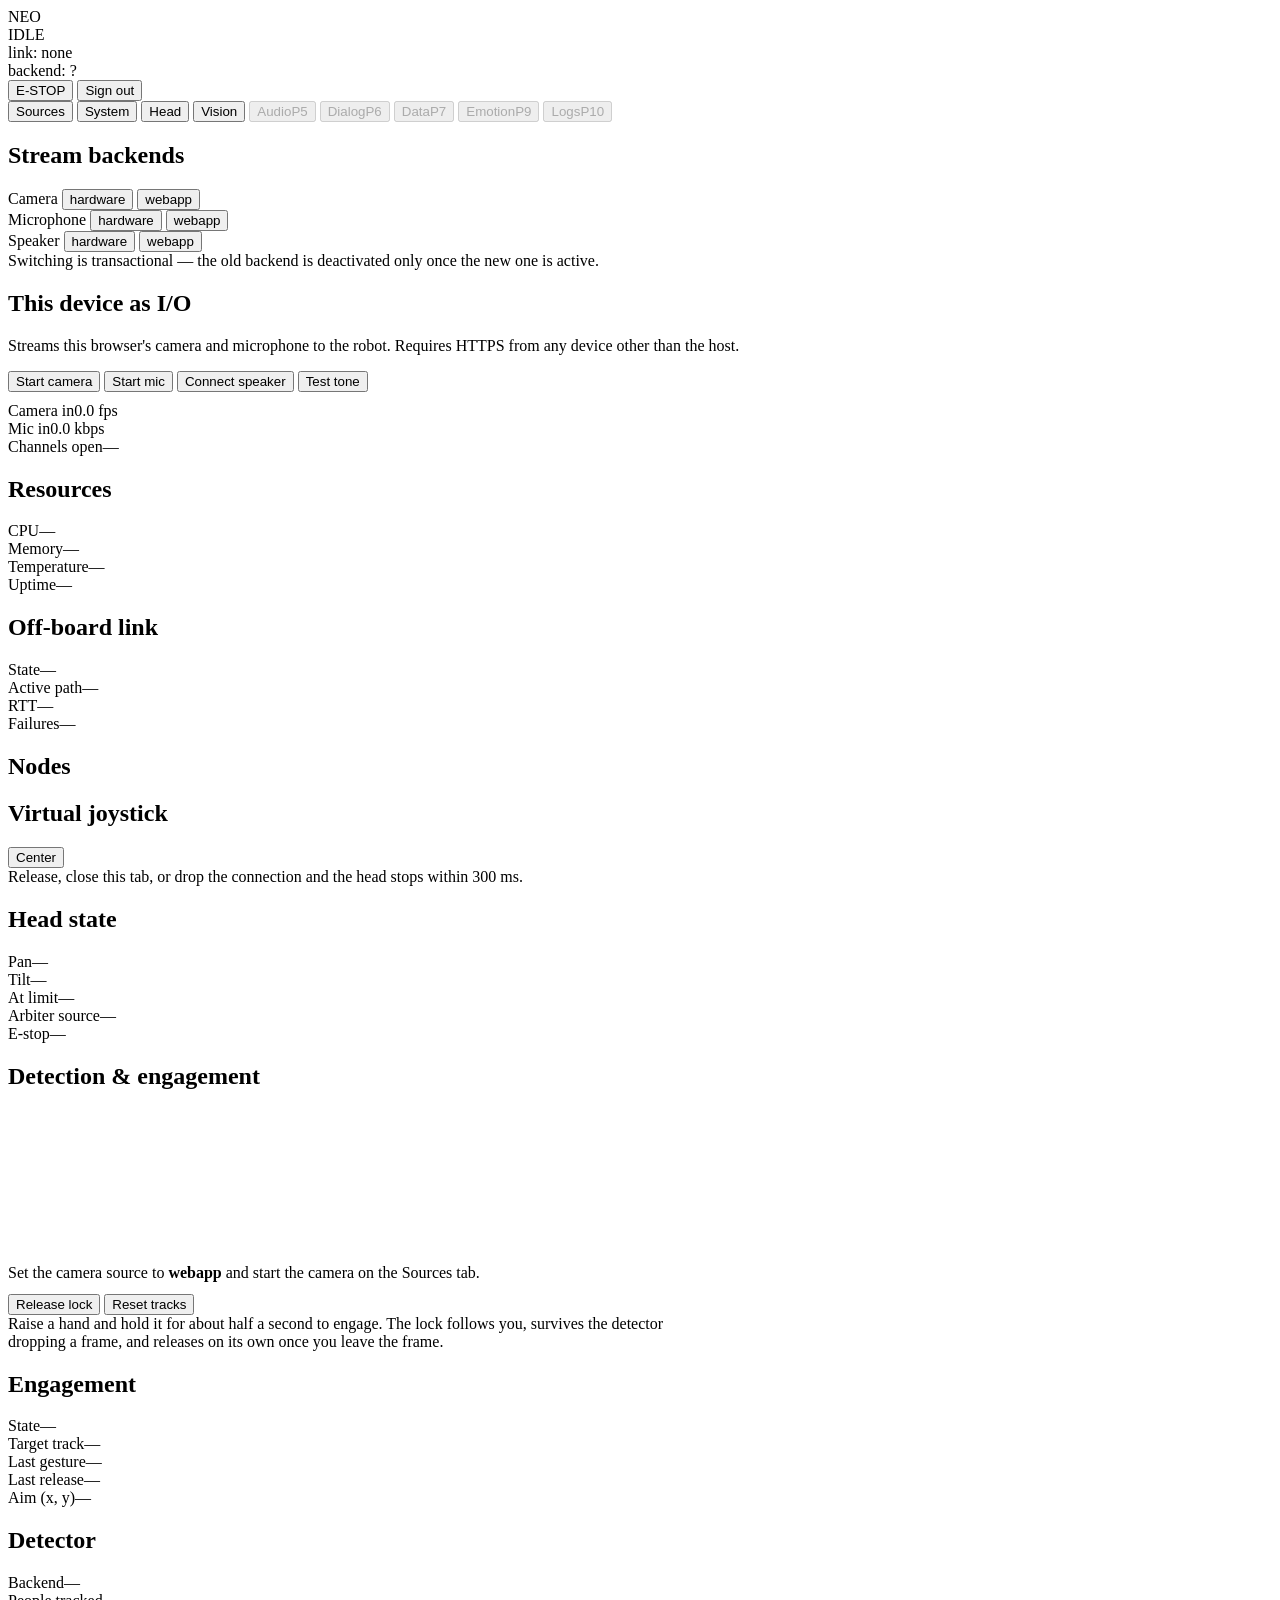
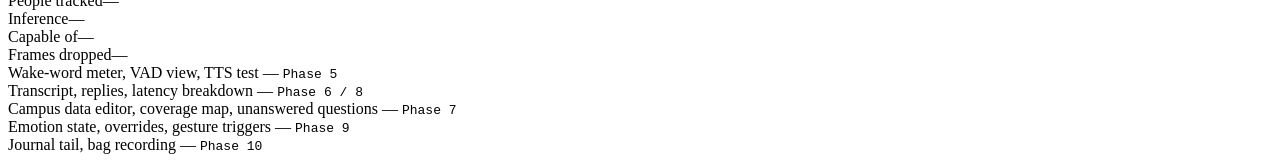
==== src/neo_webapp/neo_webapp/ui/index.html @ d0a78216 "Web app" ====
<!doctype html>
<html lang="en">
<head>
  <meta charset="utf-8">
  <meta name="viewport" content="width=device-width, initial-scale=1">
  <title>Neo — admin panel</title>
  <link rel="stylesheet" href="/static/style.css">
</head>
<body>
  <header>
    <div class="brand">N<span>E</span>O</div>
    <div class="badge" id="badge-dialog">IDLE</div>
    <div class="badge" id="badge-link">link: none</div>
    <div class="badge" id="badge-backend">backend: ?</div>
    <div class="spacer"></div>
    <button class="danger" id="btn-estop">E-STOP</button>
    <button id="btn-logout">Sign out</button>
  </header>

  <nav id="tabs">
    <button data-tab="sources" class="active">Sources</button>
    <button data-tab="system">System</button>
    <button data-tab="head">Head</button>
    <button data-tab="vision">Vision</button>
    <button data-tab="audio" disabled>Audio<span class="phase">P5</span></button>
    <button data-tab="dialog" disabled>Dialog<span class="phase">P6</span></button>
    <button data-tab="data" disabled>Data<span class="phase">P7</span></button>
    <button data-tab="emotion" disabled>Emotion<span class="phase">P9</span></button>
    <button data-tab="logs" disabled>Logs<span class="phase">P10</span></button>
  </nav>

  <main>
    <!-- Sources -->
    <section class="tab active" id="tab-sources">
      <div class="grid">
        <div class="card">
          <h2>Stream backends</h2>
          <div class="row">
            <span class="k">Camera</span>
            <span class="seg" data-stream="camera">
              <button data-backend="hardware">hardware</button>
              <button data-backend="webapp">webapp</button>
            </span>
          </div>
          <div class="row">
            <span class="k">Microphone</span>
            <span class="seg" data-stream="mic">
              <button data-backend="hardware">hardware</button>
              <button data-backend="webapp">webapp</button>
            </span>
          </div>
          <div class="row">
            <span class="k">Speaker</span>
            <span class="seg" data-stream="speaker">
              <button data-backend="hardware">hardware</button>
              <button data-backend="webapp">webapp</button>
            </span>
          </div>
          <div class="hint" id="sources-hint">Switching is transactional — the old backend is deactivated only once the new one is active.</div>
        </div>

        <div class="card">
          <h2>This device as I/O</h2>
          <p class="hint" style="text-align:left;margin-top:0">
            Streams this browser's camera and microphone to the robot. Requires HTTPS
            from any device other than the host.
          </p>
          <div class="toggles">
            <button id="btn-cam">Start camera</button>
            <button id="btn-mic">Start mic</button>
            <button id="btn-spk">Connect speaker</button>
            <button id="btn-tone">Test tone</button>
          </div>
          <video id="preview" autoplay muted playsinline style="margin-top:12px;display:none"></video>
          <div class="row" style="margin-top:10px"><span class="k">Camera in</span><span class="v" id="v-camfps">0.0 fps</span></div>
          <div class="row"><span class="k">Mic in</span><span class="v" id="v-mickbps">0.0 kbps</span></div>
          <div class="row"><span class="k">Channels open</span><span class="v" id="v-channels">—</span></div>
        </div>
      </div>
    </section>

    <!-- System -->
    <section class="tab" id="tab-system">
      <div class="grid">
        <div class="card">
          <h2>Resources</h2>
          <div class="row"><span class="k">CPU</span><span class="v" id="v-cpu">—</span></div>
          <div class="row"><span class="k">Memory</span><span class="v" id="v-mem">—</span></div>
          <div class="row"><span class="k">Temperature</span><span class="v" id="v-temp">—</span></div>
          <div class="row"><span class="k">Uptime</span><span class="v" id="v-uptime">—</span></div>
        </div>
        <div class="card">
          <h2>Off-board link</h2>
          <div class="row"><span class="k">State</span><span class="v" id="v-linkup">—</span></div>
          <div class="row"><span class="k">Active path</span><span class="v" id="v-linkpath">—</span></div>
          <div class="row"><span class="k">RTT</span><span class="v" id="v-rtt">—</span></div>
          <div class="row"><span class="k">Failures</span><span class="v" id="v-fails">—</span></div>
        </div>
        <div class="card">
          <h2>Nodes</h2>
          <div id="nodes"></div>
        </div>
      </div>
    </section>

    <!-- Head -->
    <section class="tab" id="tab-head">
      <div class="grid">
        <div class="card">
          <h2>Virtual joystick</h2>
          <div class="pad" id="pad"><div class="knob" id="knob"></div></div>
          <div class="controls">
            <button id="btn-center">Center</button>
          </div>
          <div class="hint">
            Release, close this tab, or drop the connection and the head stops within
            <span id="deadman-ms">300</span> ms.
          </div>
        </div>
        <div class="card">
          <h2>Head state</h2>
          <div class="row"><span class="k">Pan</span><span class="v" id="v-pan">—</span></div>
          <div class="row"><span class="k">Tilt</span><span class="v" id="v-tilt">—</span></div>
          <div class="row"><span class="k">At limit</span><span class="v" id="v-limit">—</span></div>
          <div class="row"><span class="k">Arbiter source</span><span class="v" id="v-src">—</span></div>
          <div class="row"><span class="k">E-stop</span><span class="v" id="v-estop">—</span></div>
        </div>
      </div>
    </section>

    <section class="tab" id="tab-vision">
      <div class="grid">
        <div class="card" style="grid-column: 1 / -1; max-width: 680px">
          <h2>Detection &amp; engagement</h2>
          <div class="stage">
            <video id="vision-video" autoplay muted playsinline></video>
            <canvas id="vision-overlay"></canvas>
            <div class="stage-empty" id="vision-empty">
              Set the camera source to <b>webapp</b> and start the camera on the
              Sources tab.
            </div>
          </div>
          <div class="controls" style="margin-top:12px">
            <button id="btn-release">Release lock</button>
            <button id="btn-reset-tracks">Reset tracks</button>
          </div>
          <div class="hint">
            Raise a hand and hold it for about half a second to engage. The lock
            follows you, survives the detector dropping a frame, and releases on
            its own once you leave the frame.
          </div>
        </div>

        <div class="card">
          <h2>Engagement</h2>
          <div class="row"><span class="k">State</span><span class="v" id="v-eng-state">—</span></div>
          <div class="row"><span class="k">Target track</span><span class="v" id="v-eng-target">—</span></div>
          <div class="row"><span class="k">Last gesture</span><span class="v" id="v-eng-gesture">—</span></div>
          <div class="row"><span class="k">Last release</span><span class="v" id="v-eng-release">—</span></div>
          <div class="row"><span class="k">Aim (x, y)</span><span class="v" id="v-eng-aim">—</span></div>
        </div>

        <div class="card">
          <h2>Detector</h2>
          <div class="row"><span class="k">Backend</span><span class="v" id="v-det-backend">—</span></div>
          <div class="row"><span class="k">People tracked</span><span class="v" id="v-det-people">—</span></div>
          <div class="row"><span class="k">Inference</span><span class="v" id="v-det-ms">—</span></div>
          <div class="row"><span class="k">Capable of</span><span class="v" id="v-det-fps">—</span></div>
          <div class="row"><span class="k">Frames dropped</span><span class="v" id="v-det-dropped">—</span></div>
        </div>
      </div>
    </section>
    <section class="tab" id="tab-audio"><div class="stub">Wake-word meter, VAD view, TTS test — <code>Phase 5</code></div></section>
    <section class="tab" id="tab-dialog"><div class="stub">Transcript, replies, latency breakdown — <code>Phase 6 / 8</code></div></section>
    <section class="tab" id="tab-data"><div class="stub">Campus data editor, coverage map, unanswered questions — <code>Phase 7</code></div></section>
    <section class="tab" id="tab-emotion"><div class="stub">Emotion state, overrides, gesture triggers — <code>Phase 9</code></div></section>
    <section class="tab" id="tab-logs"><div class="stub">Journal tail, bag recording — <code>Phase 10</code></div></section>
  </main>

  <script src="/static/app.js"></script>
</body>
</html>
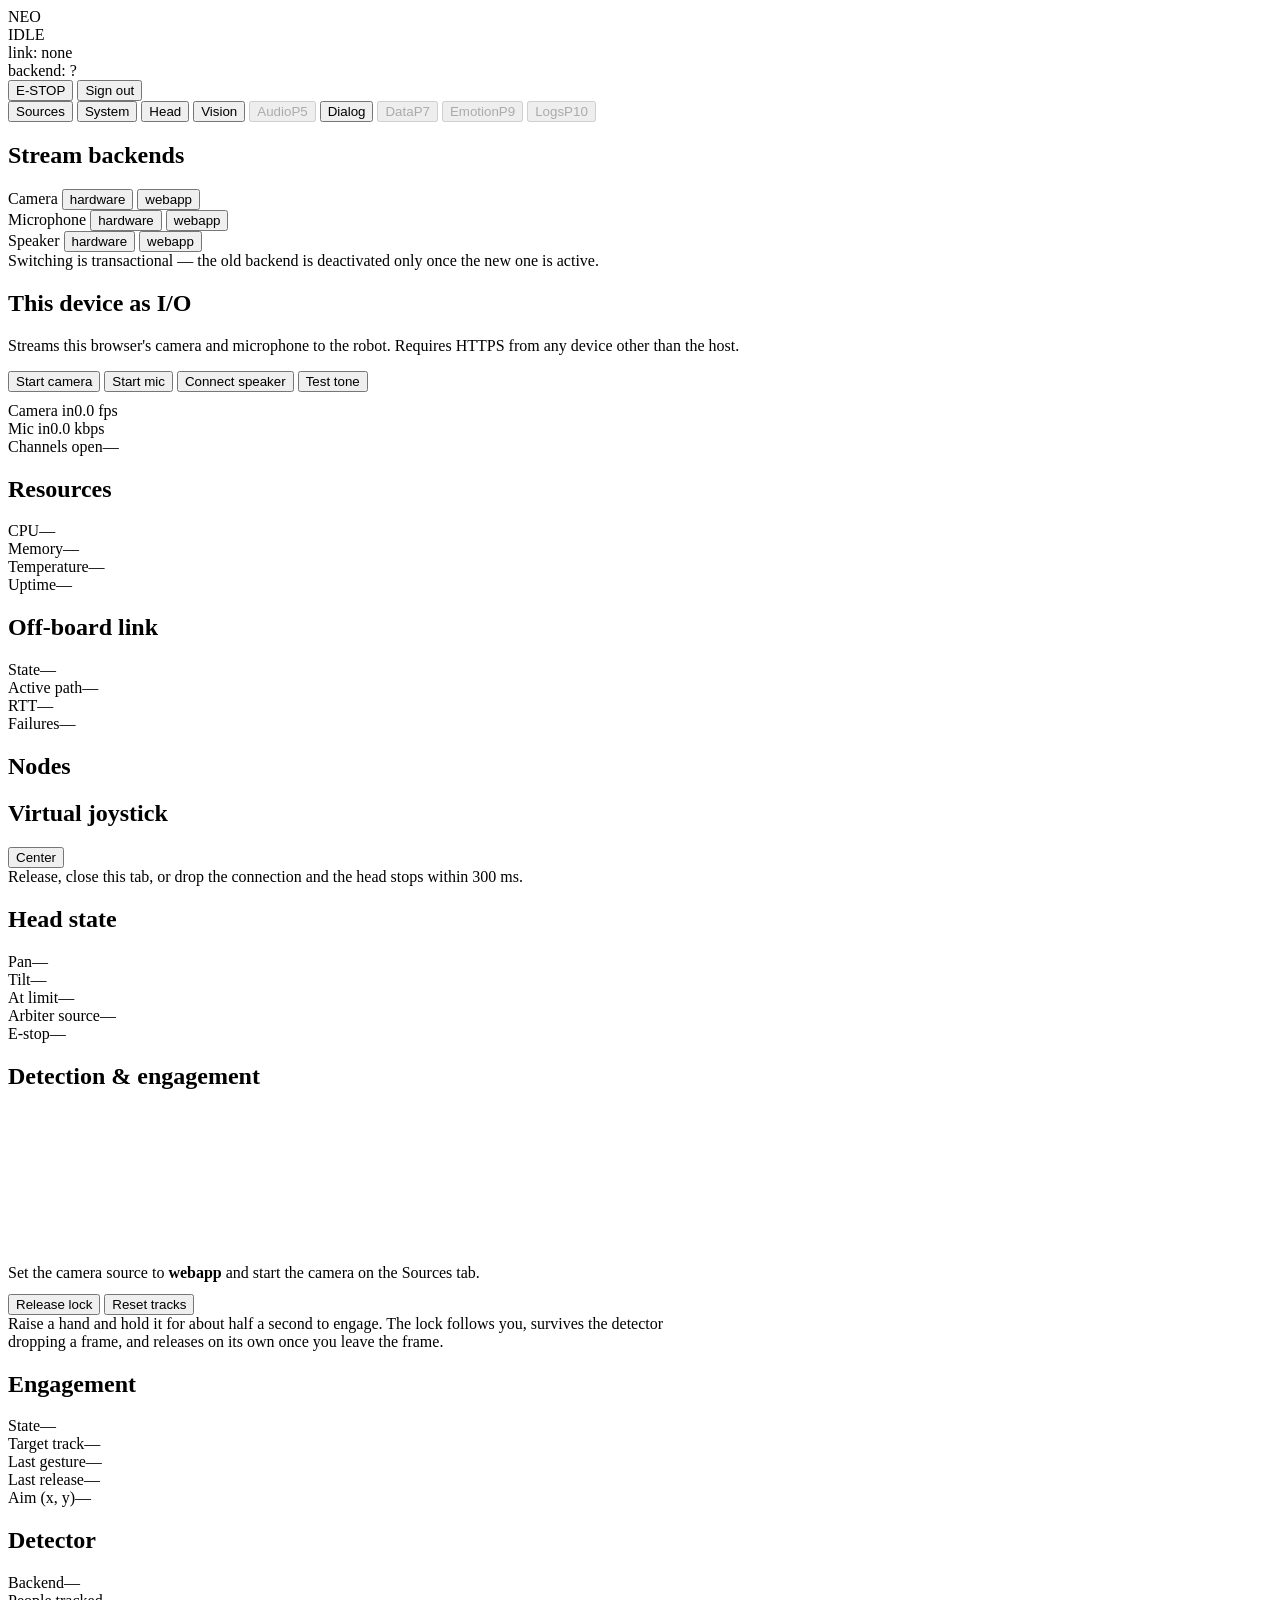
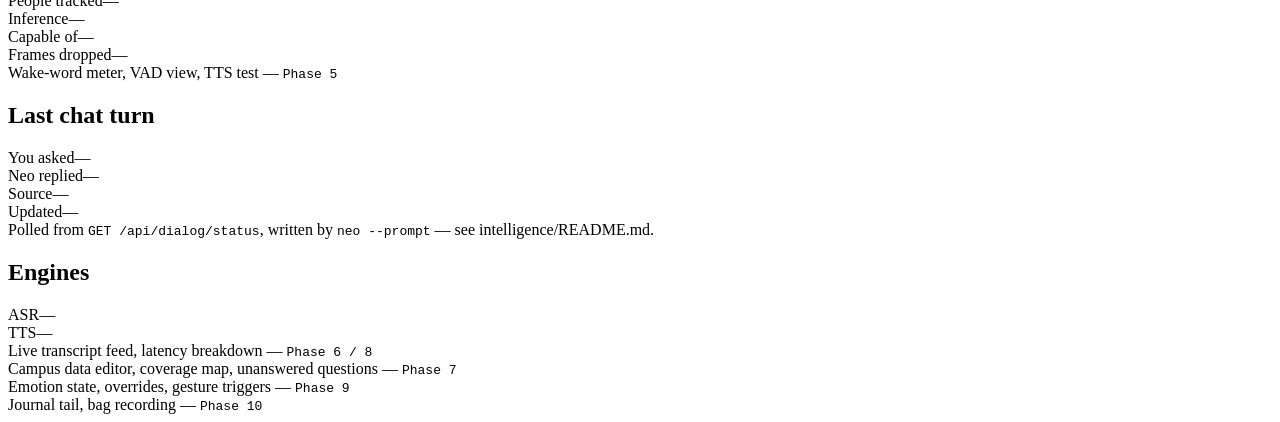
==== commit ed745a98: "Intelligence folder" ====
--- a/src/neo_webapp/neo_webapp/ui/index.html
+++ b/src/neo_webapp/neo_webapp/ui/index.html
@@ -23,7 +23,7 @@
     <button data-tab="head">Head</button>
     <button data-tab="vision">Vision</button>
     <button data-tab="audio" disabled>Audio<span class="phase">P5</span></button>
-    <button data-tab="dialog" disabled>Dialog<span class="phase">P6</span></button>
+    <button data-tab="dialog">Dialog</button>
     <button data-tab="data" disabled>Data<span class="phase">P7</span></button>
     <button data-tab="emotion" disabled>Emotion<span class="phase">P9</span></button>
     <button data-tab="logs" disabled>Logs<span class="phase">P10</span></button>
@@ -171,7 +171,32 @@
       </div>
     </section>
     <section class="tab" id="tab-audio"><div class="stub">Wake-word meter, VAD view, TTS test — <code>Phase 5</code></div></section>
-    <section class="tab" id="tab-dialog"><div class="stub">Transcript, replies, latency breakdown — <code>Phase 6 / 8</code></div></section>
+
+    <!-- Dialog -->
+    <section class="tab" id="tab-dialog">
+      <div class="grid">
+        <div class="card">
+          <h2>Last chat turn</h2>
+          <div class="row"><span class="k">You asked</span><span class="v" id="v-dlg-prompt">—</span></div>
+          <div class="row"><span class="k">Neo replied</span><span class="v" id="v-dlg-reply">—</span></div>
+          <div class="row"><span class="k">Source</span><span class="v" id="v-dlg-source">—</span></div>
+          <div class="row"><span class="k">Updated</span><span class="v" id="v-dlg-updated">—</span></div>
+          <div class="hint">
+            Polled from <code>GET /api/dialog/status</code>, written by
+            <code>neo --prompt</code> — see intelligence/README.md.
+          </div>
+        </div>
+        <div class="card">
+          <h2>Engines</h2>
+          <div class="row"><span class="k">ASR</span><span class="v" id="v-dlg-asr">—</span></div>
+          <div class="row"><span class="k">TTS</span><span class="v" id="v-dlg-tts">—</span></div>
+        </div>
+        <div class="card">
+          <div class="stub">Live transcript feed, latency breakdown — <code>Phase 6 / 8</code></div>
+        </div>
+      </div>
+    </section>
+
     <section class="tab" id="tab-data"><div class="stub">Campus data editor, coverage map, unanswered questions — <code>Phase 7</code></div></section>
     <section class="tab" id="tab-emotion"><div class="stub">Emotion state, overrides, gesture triggers — <code>Phase 9</code></div></section>
     <section class="tab" id="tab-logs"><div class="stub">Journal tail, bag recording — <code>Phase 10</code></div></section>
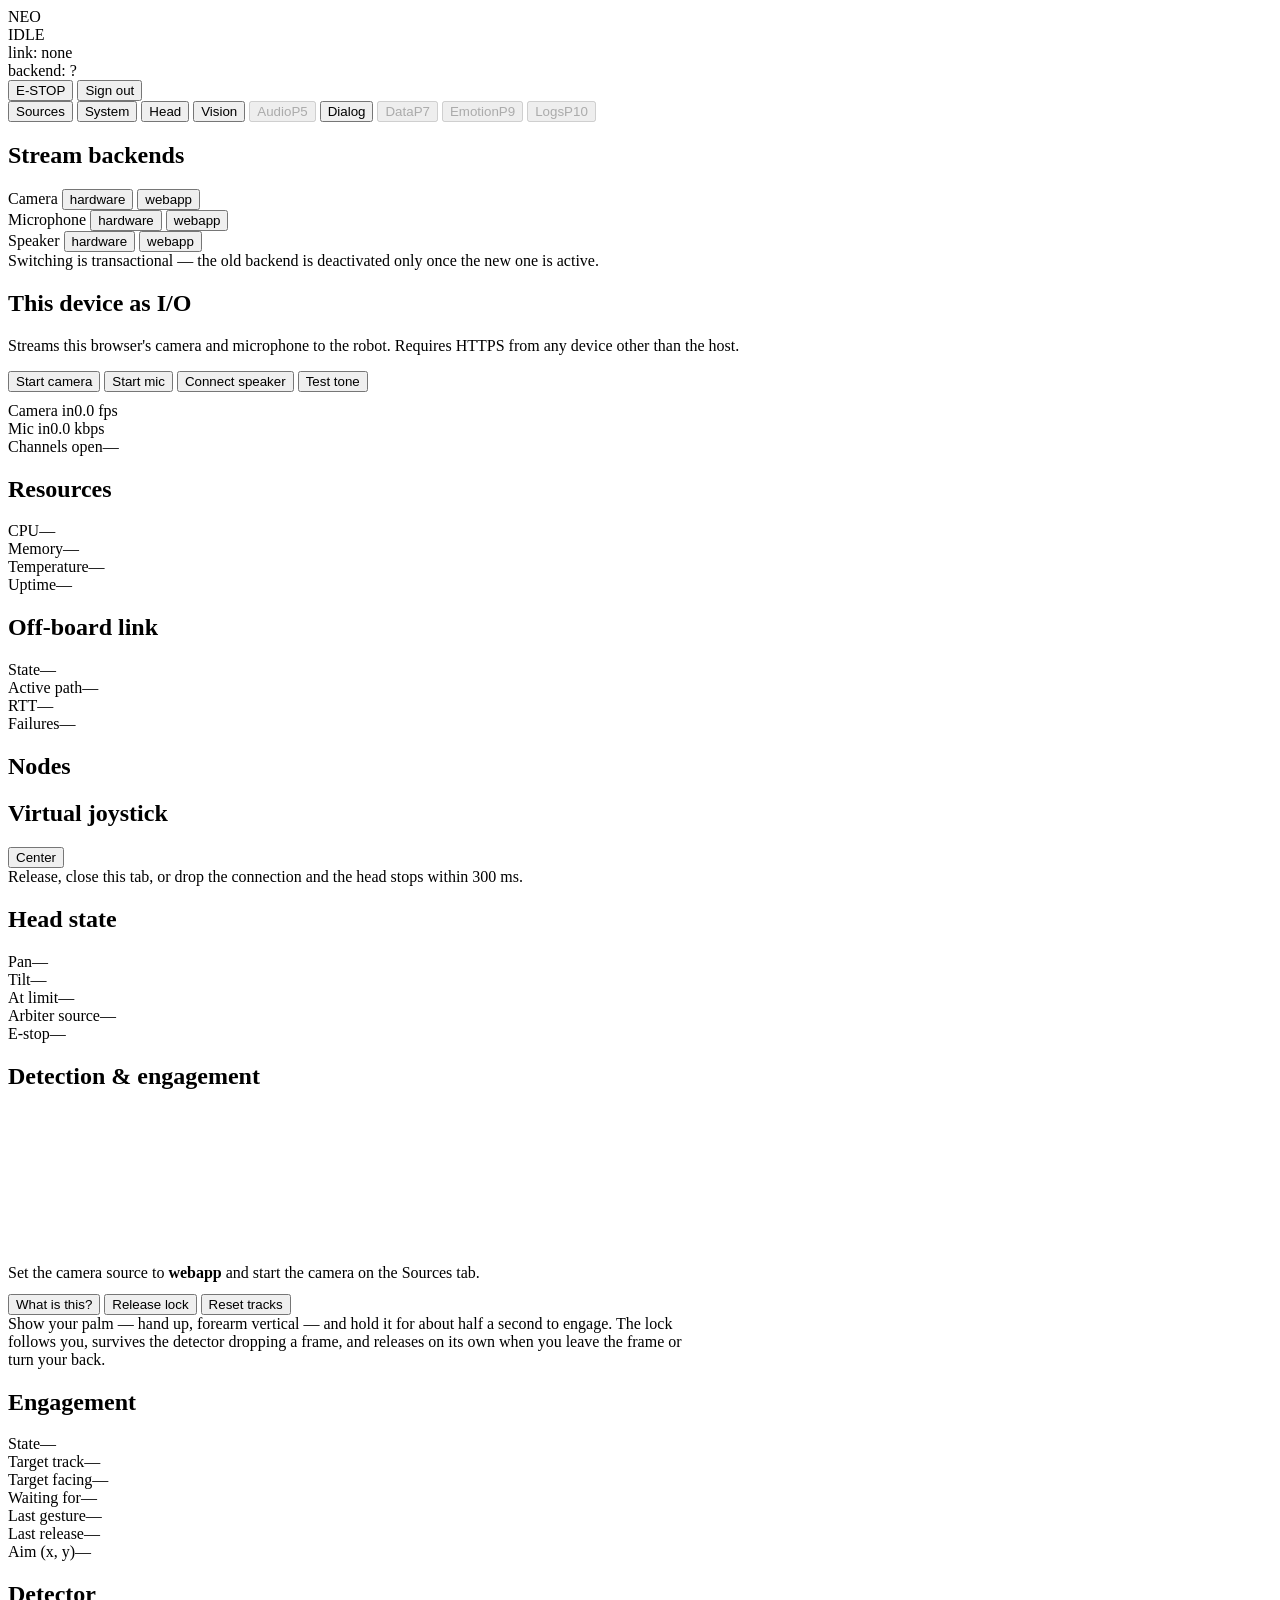
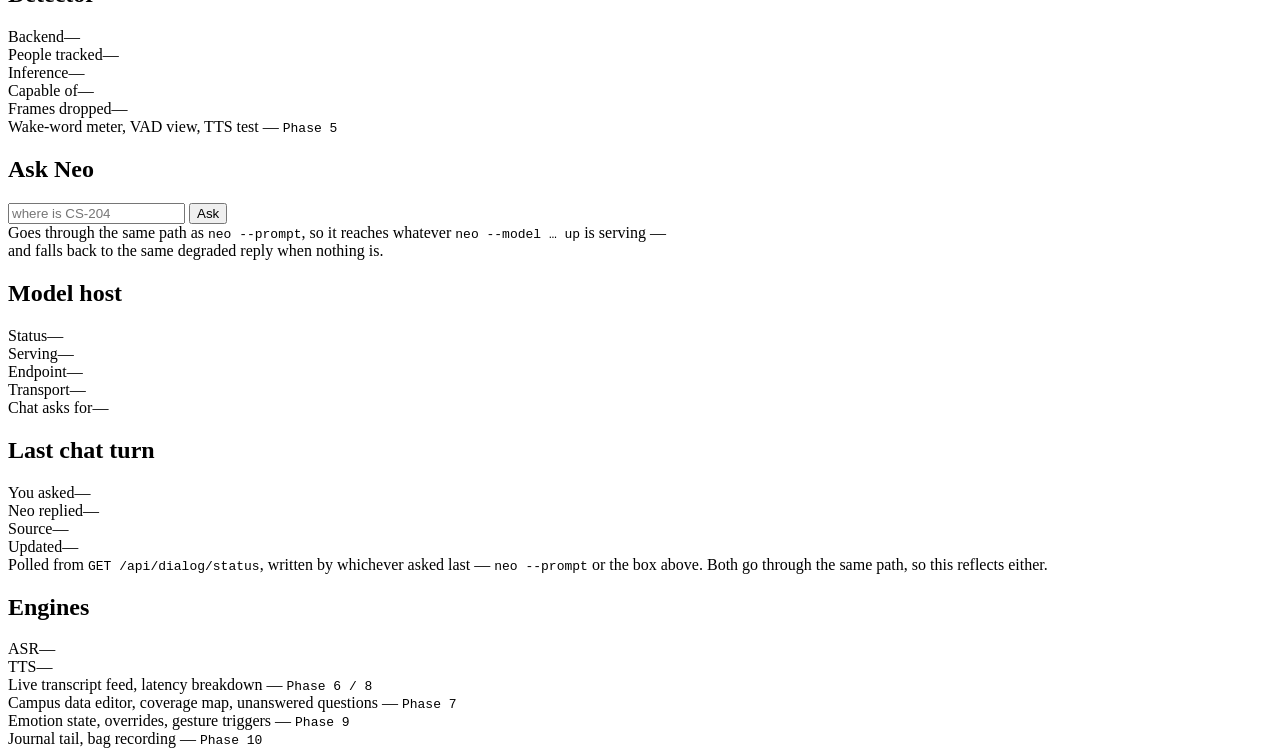
==== commit baac1719: "Palm-gesture engagement, object identification, and model-host sync Perception: engage on a presente" ====
--- a/src/neo_webapp/neo_webapp/ui/index.html
+++ b/src/neo_webapp/neo_webapp/ui/index.html
@@ -141,13 +141,16 @@
             </div>
           </div>
           <div class="controls" style="margin-top:12px">
+            <button id="btn-identify">What is this?</button>
             <button id="btn-release">Release lock</button>
             <button id="btn-reset-tracks">Reset tracks</button>
           </div>
+          <div class="answer" id="identify-answer" hidden></div>
           <div class="hint">
-            Raise a hand and hold it for about half a second to engage. The lock
-            follows you, survives the detector dropping a frame, and releases on
-            its own once you leave the frame.
+            Show your palm — hand up, forearm vertical — and hold it for about
+            half a second to engage. The lock follows you, survives the detector
+            dropping a frame, and releases on its own when you leave the frame
+            or turn your back.
           </div>
         </div>
 
@@ -155,6 +158,8 @@
           <h2>Engagement</h2>
           <div class="row"><span class="k">State</span><span class="v" id="v-eng-state">—</span></div>
           <div class="row"><span class="k">Target track</span><span class="v" id="v-eng-target">—</span></div>
+          <div class="row"><span class="k">Target facing</span><span class="v" id="v-eng-facing">—</span></div>
+          <div class="row"><span class="k">Waiting for</span><span class="v" id="v-eng-wants">—</span></div>
           <div class="row"><span class="k">Last gesture</span><span class="v" id="v-eng-gesture">—</span></div>
           <div class="row"><span class="k">Last release</span><span class="v" id="v-eng-release">—</span></div>
           <div class="row"><span class="k">Aim (x, y)</span><span class="v" id="v-eng-aim">—</span></div>
@@ -175,6 +180,31 @@
     <!-- Dialog -->
     <section class="tab" id="tab-dialog">
       <div class="grid">
+        <div class="card" style="grid-column: 1 / -1; max-width: 680px">
+          <h2>Ask Neo</h2>
+          <div class="ask-row">
+            <input id="ask-input" type="text" autocomplete="off"
+                   placeholder="where is CS-204">
+            <button id="btn-ask">Ask</button>
+          </div>
+          <div class="answer" id="ask-answer" hidden></div>
+          <div class="hint" id="ask-hint">
+            Goes through the same path as <code>neo --prompt</code>, so it reaches
+            whatever <code>neo --model … up</code> is serving — and falls back to
+            the same degraded reply when nothing is.
+          </div>
+        </div>
+
+        <div class="card">
+          <h2>Model host</h2>
+          <div class="row"><span class="k">Status</span><span class="v" id="v-mdl-status">—</span></div>
+          <div class="row"><span class="k">Serving</span><span class="v" id="v-mdl-name">—</span></div>
+          <div class="row"><span class="k">Endpoint</span><span class="v" id="v-mdl-endpoint">—</span></div>
+          <div class="row"><span class="k">Transport</span><span class="v" id="v-mdl-tls">—</span></div>
+          <div class="row"><span class="k">Chat asks for</span><span class="v" id="v-mdl-configured">—</span></div>
+          <div class="answer bad" id="mdl-warning" hidden></div>
+        </div>
+
         <div class="card">
           <h2>Last chat turn</h2>
           <div class="row"><span class="k">You asked</span><span class="v" id="v-dlg-prompt">—</span></div>
@@ -182,8 +212,9 @@
           <div class="row"><span class="k">Source</span><span class="v" id="v-dlg-source">—</span></div>
           <div class="row"><span class="k">Updated</span><span class="v" id="v-dlg-updated">—</span></div>
           <div class="hint">
-            Polled from <code>GET /api/dialog/status</code>, written by
-            <code>neo --prompt</code> — see intelligence/README.md.
+            Polled from <code>GET /api/dialog/status</code>, written by whichever
+            asked last — <code>neo --prompt</code> or the box above. Both go
+            through the same path, so this reflects either.
           </div>
         </div>
         <div class="card">
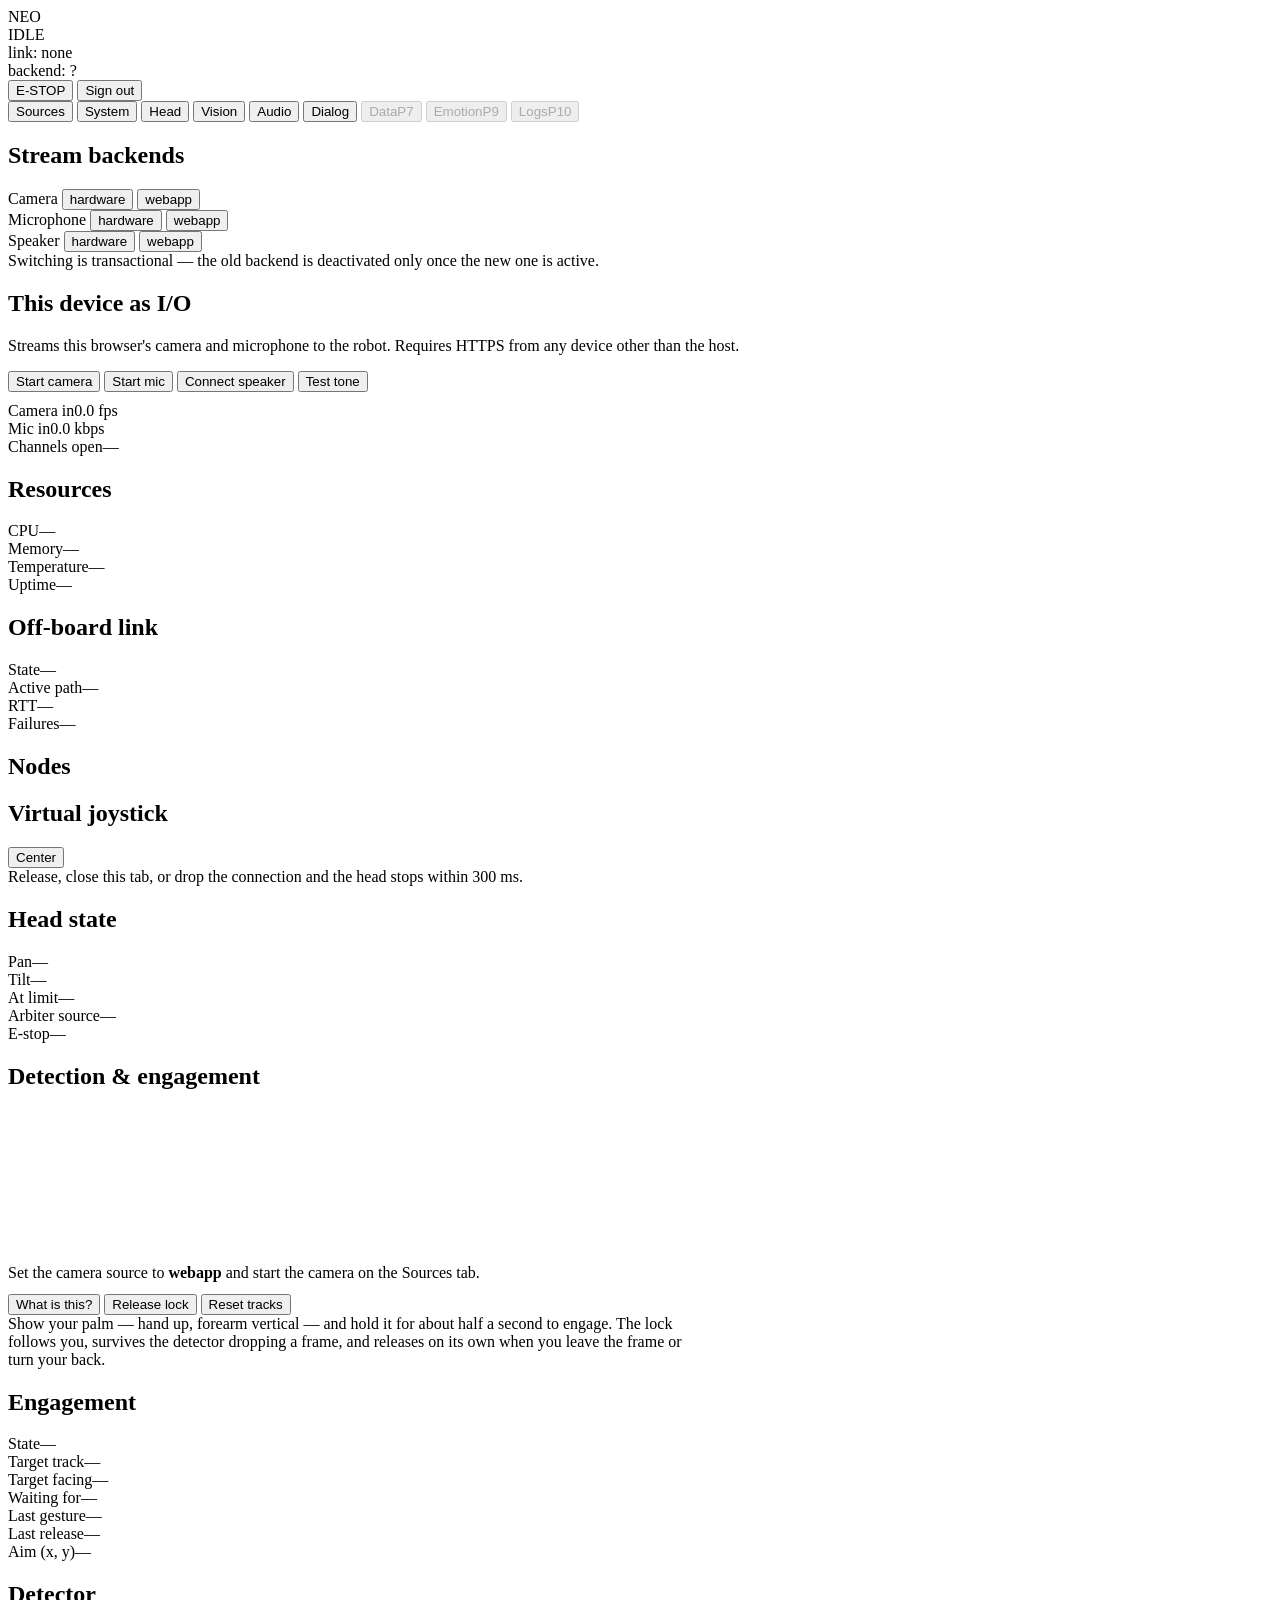
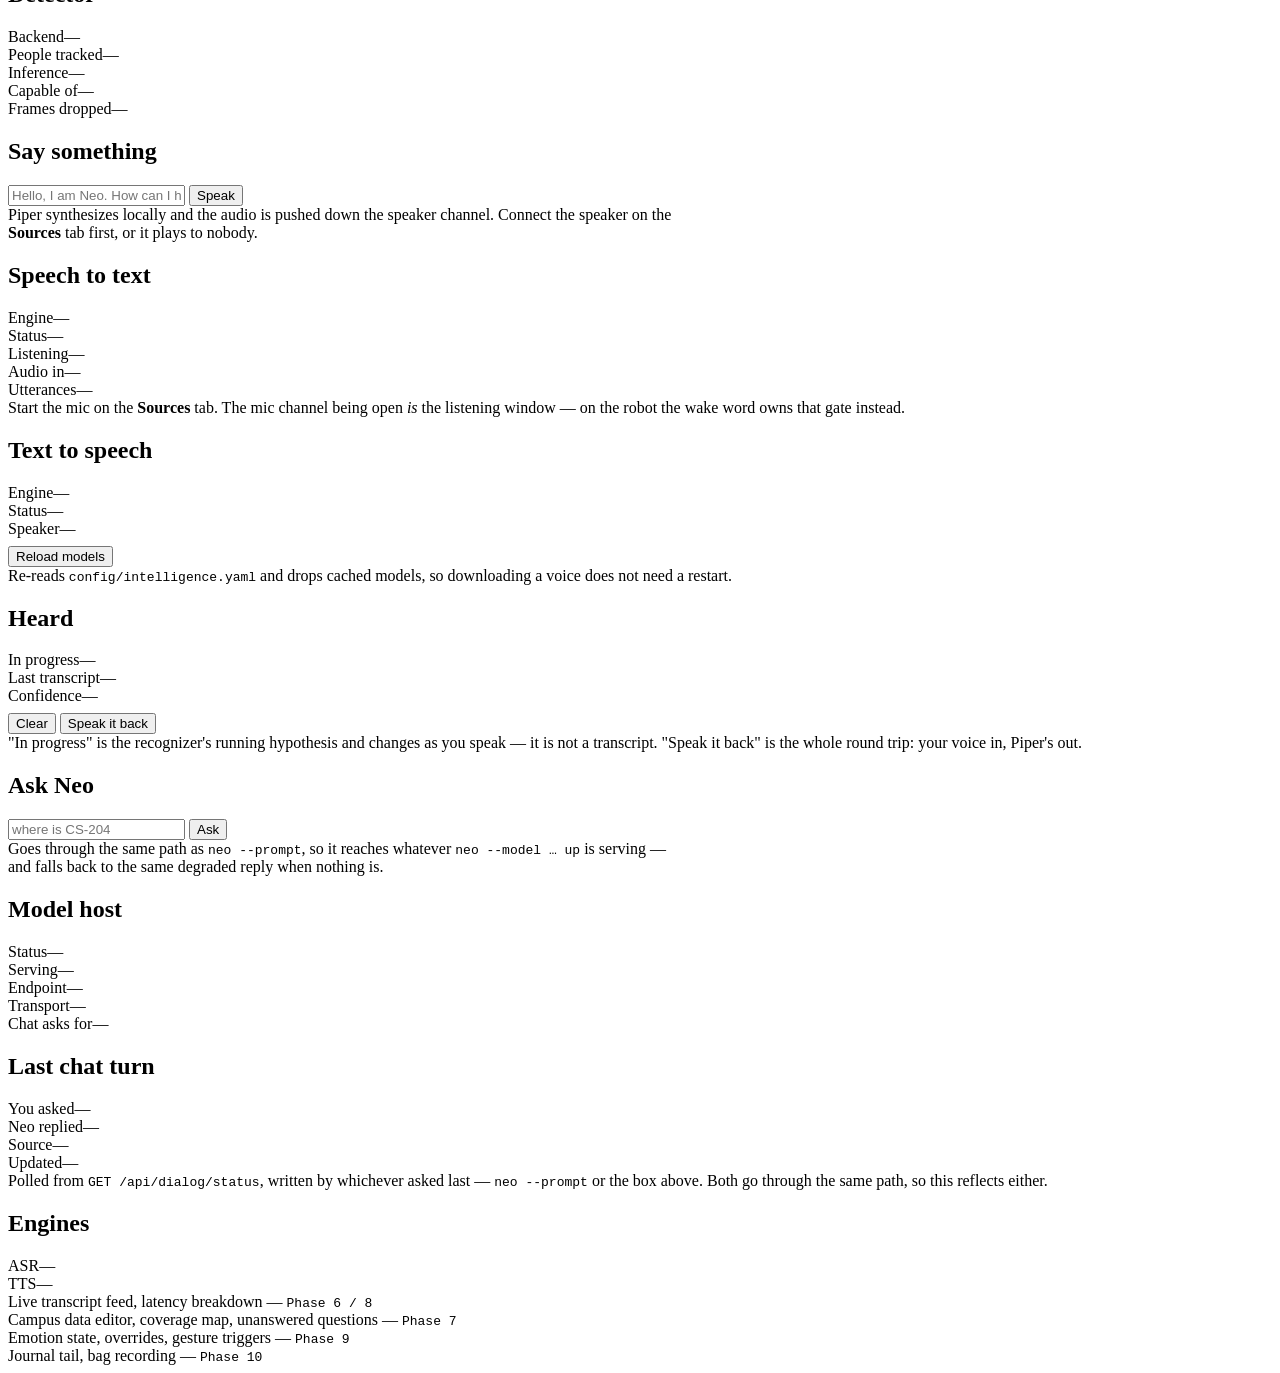
==== commit a2243916: "Wire speech-to-text and text-to-speech through to the admin panel asr.py and tts.py existed but noth" ====
--- a/src/neo_webapp/neo_webapp/ui/index.html
+++ b/src/neo_webapp/neo_webapp/ui/index.html
@@ -22,7 +22,7 @@
     <button data-tab="system">System</button>
     <button data-tab="head">Head</button>
     <button data-tab="vision">Vision</button>
-    <button data-tab="audio" disabled>Audio<span class="phase">P5</span></button>
+    <button data-tab="audio">Audio</button>
     <button data-tab="dialog">Dialog</button>
     <button data-tab="data" disabled>Data<span class="phase">P7</span></button>
     <button data-tab="emotion" disabled>Emotion<span class="phase">P9</span></button>
@@ -175,7 +175,71 @@
         </div>
       </div>
     </section>
-    <section class="tab" id="tab-audio"><div class="stub">Wake-word meter, VAD view, TTS test — <code>Phase 5</code></div></section>
+    <!-- Audio -->
+    <section class="tab" id="tab-audio">
+      <div class="grid">
+        <div class="card" style="grid-column: 1 / -1; max-width: 680px">
+          <h2>Say something</h2>
+          <div class="ask-row">
+            <input id="say-input" type="text" autocomplete="off"
+                   placeholder="Hello, I am Neo. How can I help?">
+            <button id="btn-say">Speak</button>
+          </div>
+          <div class="answer" id="say-answer" hidden></div>
+          <div class="hint">
+            Piper synthesizes locally and the audio is pushed down the speaker
+            channel. Connect the speaker on the <b>Sources</b> tab first, or it
+            plays to nobody.
+          </div>
+        </div>
+
+        <div class="card">
+          <h2>Speech to text</h2>
+          <div class="row"><span class="k">Engine</span><span class="v" id="v-asr-engine">—</span></div>
+          <div class="row"><span class="k">Status</span><span class="v" id="v-asr-status">—</span></div>
+          <div class="row"><span class="k">Listening</span><span class="v" id="v-asr-listening">—</span></div>
+          <div class="row"><span class="k">Audio in</span><span class="v" id="v-asr-bytes">—</span></div>
+          <div class="row"><span class="k">Utterances</span><span class="v" id="v-asr-count">—</span></div>
+          <div class="answer bad" id="asr-warning" hidden></div>
+          <div class="hint">
+            Start the mic on the <b>Sources</b> tab. The mic channel being open
+            <i>is</i> the listening window — on the robot the wake word owns that
+            gate instead.
+          </div>
+        </div>
+
+        <div class="card">
+          <h2>Text to speech</h2>
+          <div class="row"><span class="k">Engine</span><span class="v" id="v-tts-engine">—</span></div>
+          <div class="row"><span class="k">Status</span><span class="v" id="v-tts-status">—</span></div>
+          <div class="row"><span class="k">Speaker</span><span class="v" id="v-tts-speaker">—</span></div>
+          <div class="answer bad" id="tts-warning" hidden></div>
+          <div class="row" style="margin-top:8px">
+            <button id="btn-audio-reload">Reload models</button>
+          </div>
+          <div class="hint">
+            Re-reads <code>config/intelligence.yaml</code> and drops cached
+            models, so downloading a voice does not need a restart.
+          </div>
+        </div>
+
+        <div class="card" style="grid-column: 1 / -1">
+          <h2>Heard</h2>
+          <div class="row"><span class="k">In progress</span><span class="v" id="v-asr-partial">—</span></div>
+          <div class="row"><span class="k">Last transcript</span><span class="v" id="v-asr-final">—</span></div>
+          <div class="row"><span class="k">Confidence</span><span class="v" id="v-asr-conf">—</span></div>
+          <div class="row" style="margin-top:8px">
+            <button id="btn-asr-reset">Clear</button>
+            <button id="btn-say-heard">Speak it back</button>
+          </div>
+          <div class="hint">
+            "In progress" is the recognizer's running hypothesis and changes as
+            you speak — it is not a transcript. "Speak it back" is the whole
+            round trip: your voice in, Piper's out.
+          </div>
+        </div>
+      </div>
+    </section>
 
     <!-- Dialog -->
     <section class="tab" id="tab-dialog">
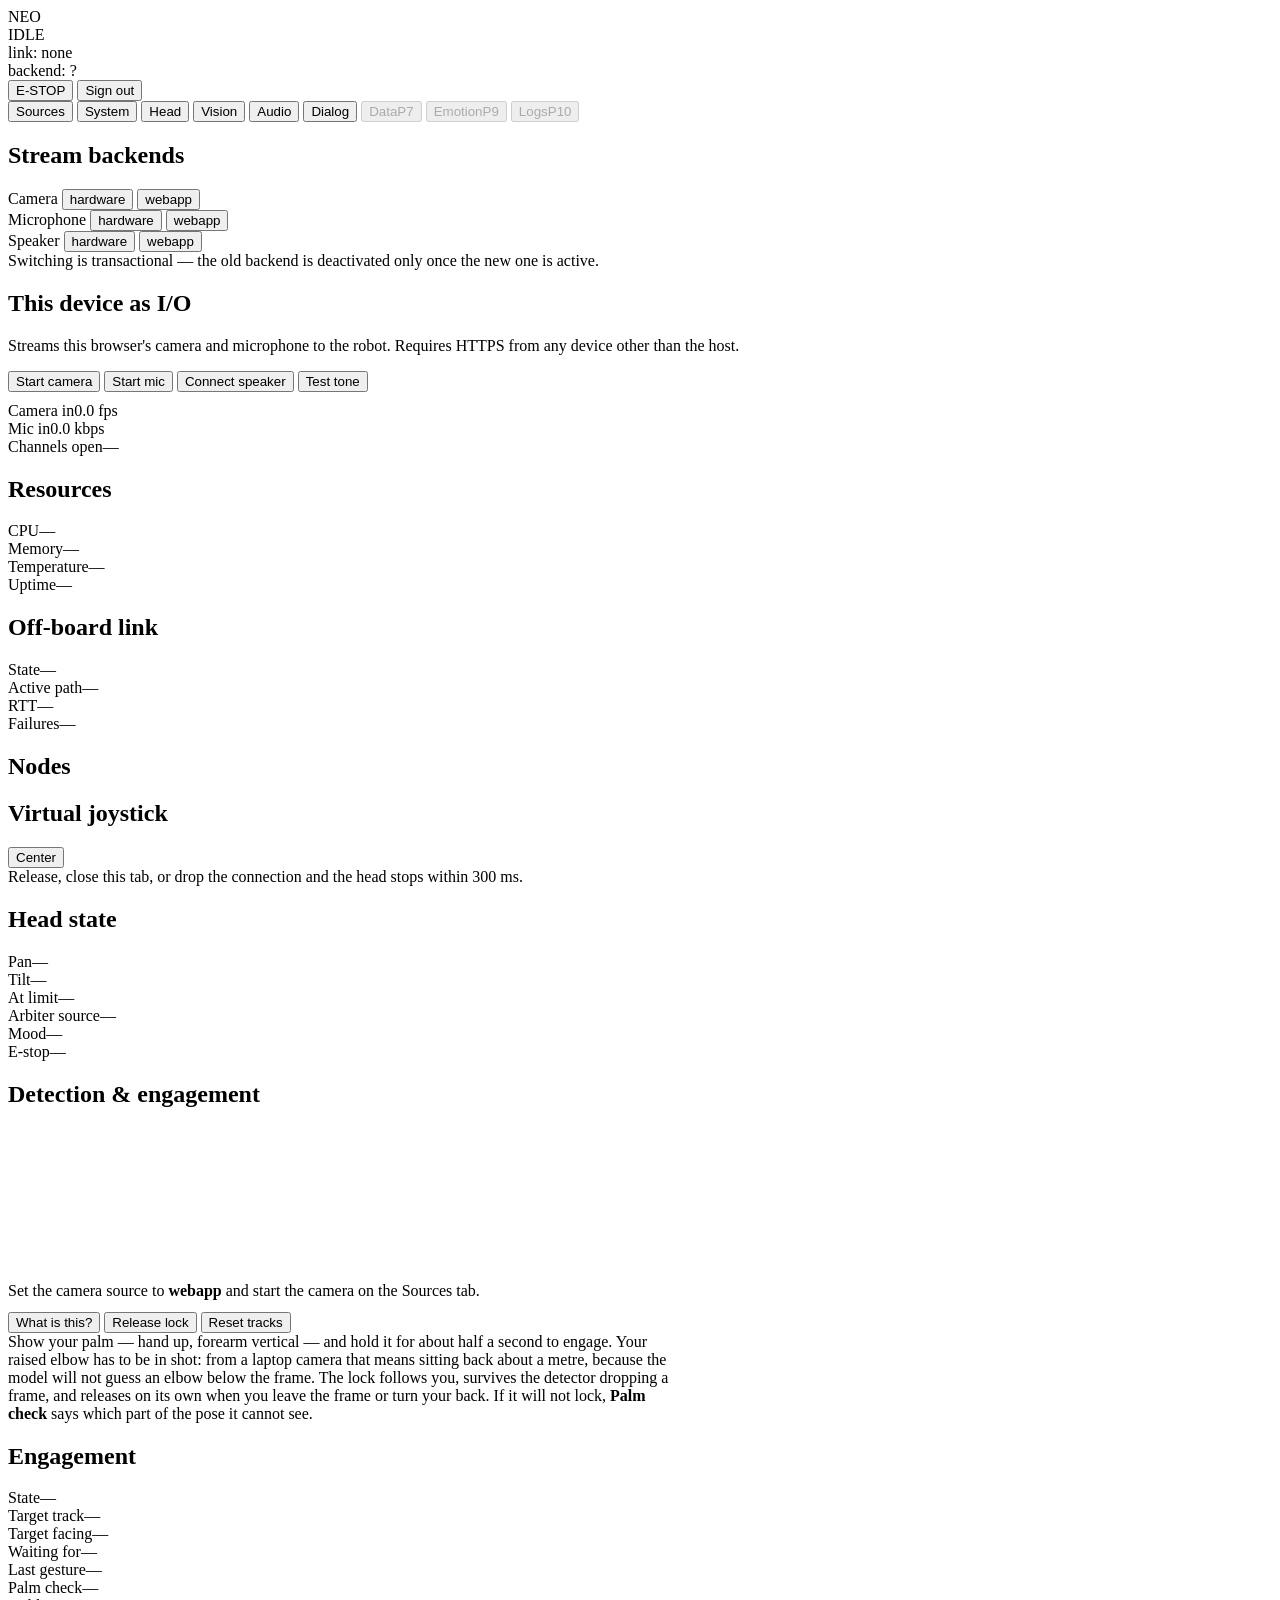
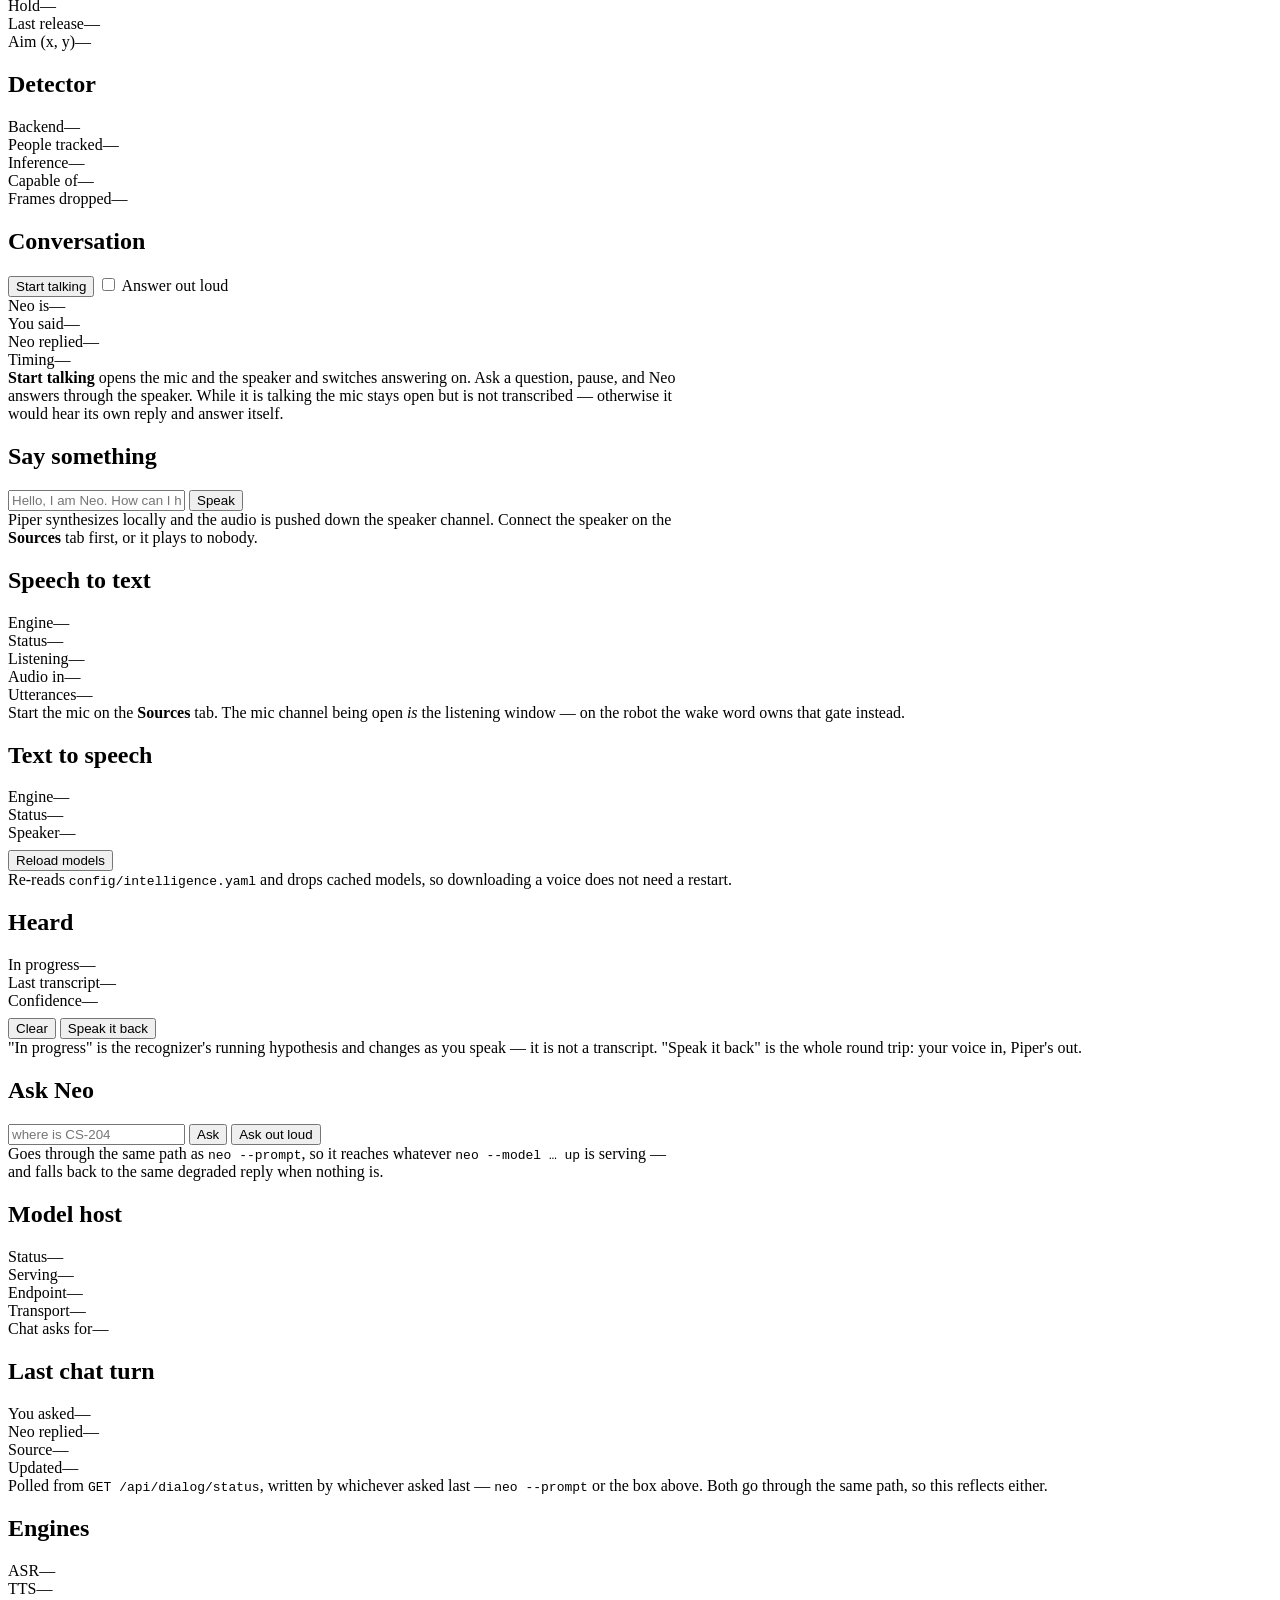
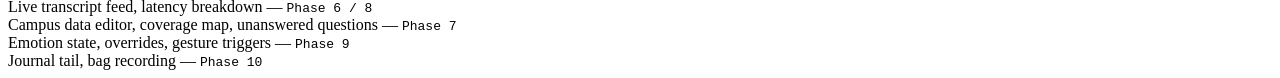
==== commit 9ebc9a0a: "Motion, emotion, voice conversation, and vision fixes Two new packages, wired into the panel for rea" ====
--- a/src/neo_webapp/neo_webapp/ui/index.html
+++ b/src/neo_webapp/neo_webapp/ui/index.html
@@ -123,6 +123,9 @@
           <div class="row"><span class="k">Tilt</span><span class="v" id="v-tilt">—</span></div>
           <div class="row"><span class="k">At limit</span><span class="v" id="v-limit">—</span></div>
           <div class="row"><span class="k">Arbiter source</span><span class="v" id="v-src">—</span></div>
+          <!-- Mood belongs here rather than only on the Emotion tab: it is a
+               movement modifier, so it is only legible next to the movement. -->
+          <div class="row"><span class="k">Mood</span><span class="v" id="v-mood">—</span></div>
           <div class="row"><span class="k">E-stop</span><span class="v" id="v-estop">—</span></div>
         </div>
       </div>
@@ -148,9 +151,12 @@
           <div class="answer" id="identify-answer" hidden></div>
           <div class="hint">
             Show your palm — hand up, forearm vertical — and hold it for about
-            half a second to engage. The lock follows you, survives the detector
-            dropping a frame, and releases on its own when you leave the frame
-            or turn your back.
+            half a second to engage. Your raised elbow has to be in shot: from a
+            laptop camera that means sitting back about a metre, because the
+            model will not guess an elbow below the frame. The lock follows you,
+            survives the detector dropping a frame, and releases on its own when
+            you leave the frame or turn your back. If it will not lock,
+            <b>Palm check</b> says which part of the pose it cannot see.
           </div>
         </div>
 
@@ -161,6 +167,8 @@
           <div class="row"><span class="k">Target facing</span><span class="v" id="v-eng-facing">—</span></div>
           <div class="row"><span class="k">Waiting for</span><span class="v" id="v-eng-wants">—</span></div>
           <div class="row"><span class="k">Last gesture</span><span class="v" id="v-eng-gesture">—</span></div>
+          <div class="row"><span class="k">Palm check</span><span class="v" id="v-eng-palm">—</span></div>
+          <div class="row"><span class="k">Hold</span><span class="v" id="v-eng-hold">—</span></div>
           <div class="row"><span class="k">Last release</span><span class="v" id="v-eng-release">—</span></div>
           <div class="row"><span class="k">Aim (x, y)</span><span class="v" id="v-eng-aim">—</span></div>
         </div>
@@ -178,6 +186,25 @@
     <!-- Audio -->
     <section class="tab" id="tab-audio">
       <div class="grid">
+        <div class="card" style="grid-column: 1 / -1; max-width: 680px">
+          <h2>Conversation</h2>
+          <div class="toggles" style="margin-top:0">
+            <button id="btn-talk">Start talking</button>
+            <label class="check"><input type="checkbox" id="voice-enabled"> Answer out loud</label>
+          </div>
+          <div class="row"><span class="k">Neo is</span><span class="v" id="v-voice-phase">—</span></div>
+          <div class="row"><span class="k">You said</span><span class="v" id="v-voice-heard">—</span></div>
+          <div class="row"><span class="k">Neo replied</span><span class="v" id="v-voice-reply">—</span></div>
+          <div class="row"><span class="k">Timing</span><span class="v" id="v-voice-timing">—</span></div>
+          <div class="answer bad" id="voice-warning" hidden></div>
+          <div class="hint">
+            <b>Start talking</b> opens the mic and the speaker and switches answering
+            on. Ask a question, pause, and Neo answers through the speaker. While it
+            is talking the mic stays open but is not transcribed — otherwise it would
+            hear its own reply and answer itself.
+          </div>
+        </div>
+
         <div class="card" style="grid-column: 1 / -1; max-width: 680px">
           <h2>Say something</h2>
           <div class="ask-row">
@@ -250,6 +277,7 @@
             <input id="ask-input" type="text" autocomplete="off"
                    placeholder="where is CS-204">
             <button id="btn-ask">Ask</button>
+            <button id="btn-ask-voice">Ask out loud</button>
           </div>
           <div class="answer" id="ask-answer" hidden></div>
           <div class="hint" id="ask-hint">
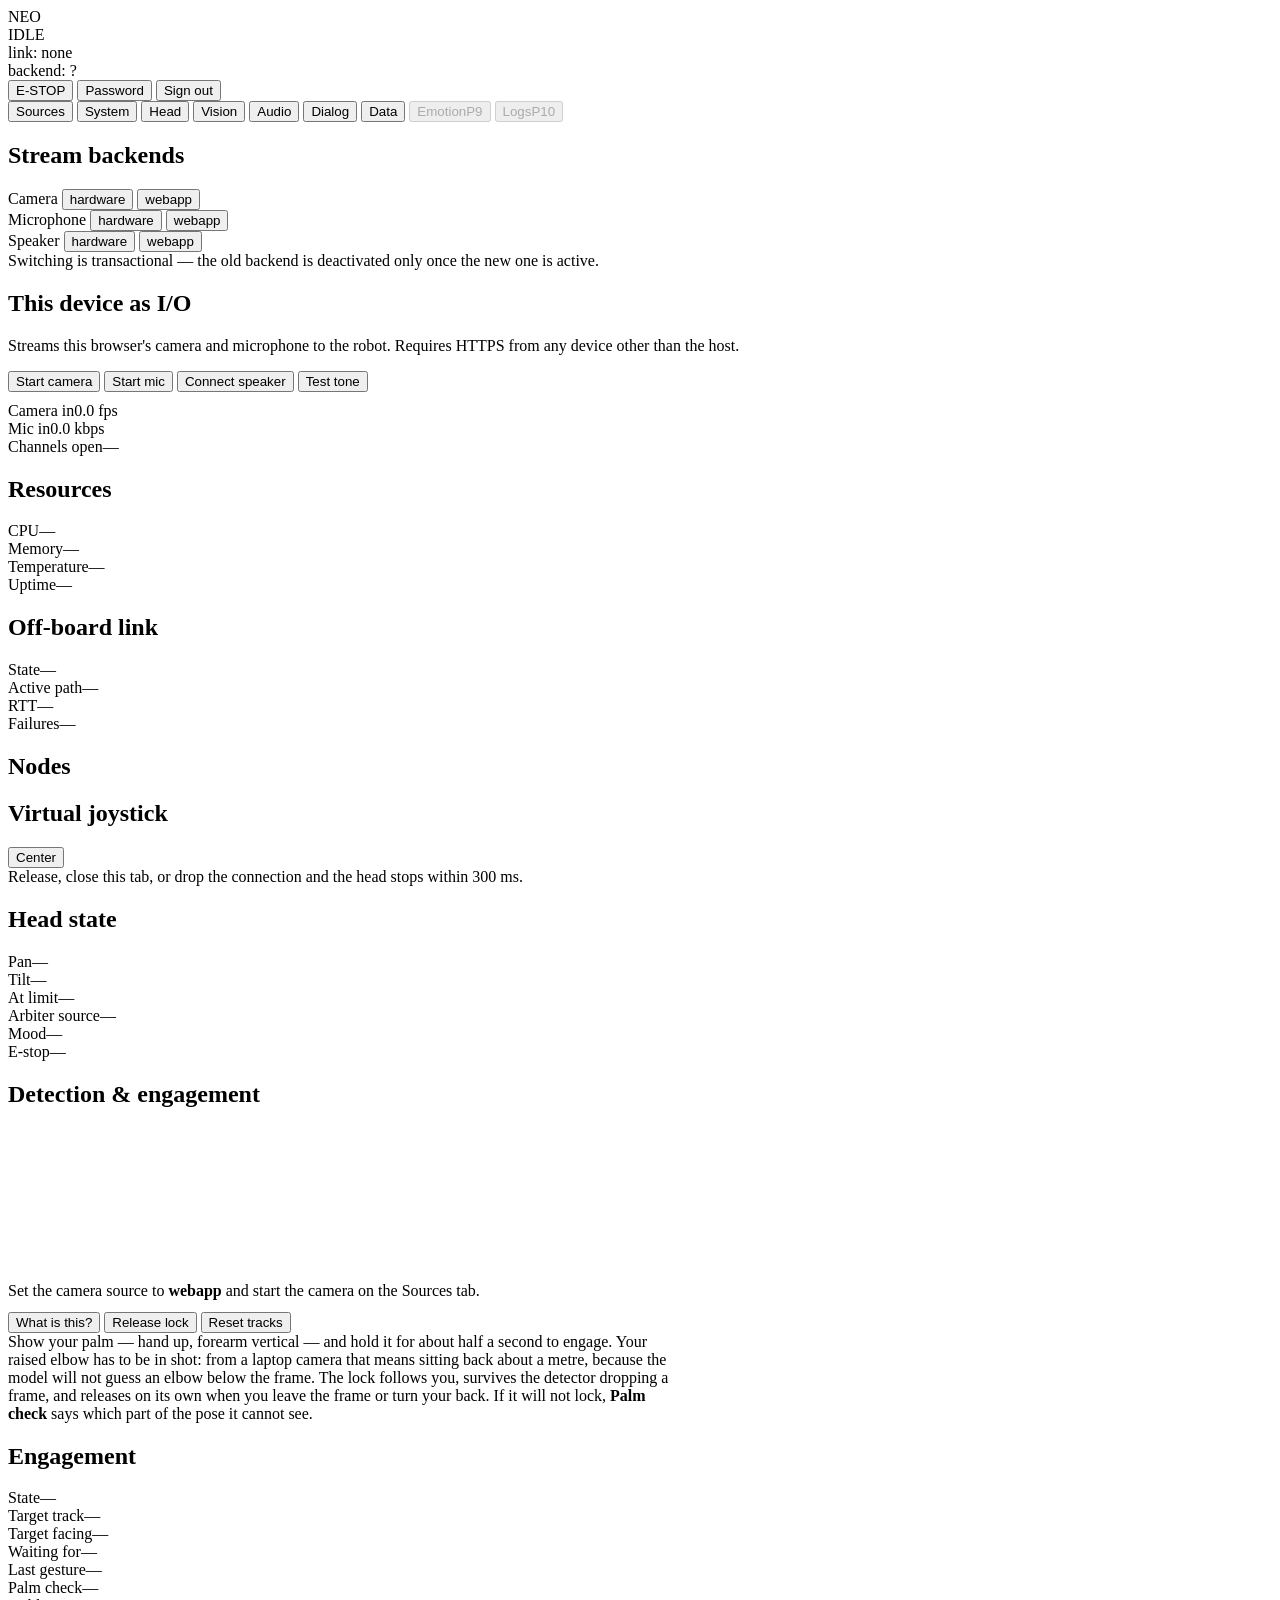
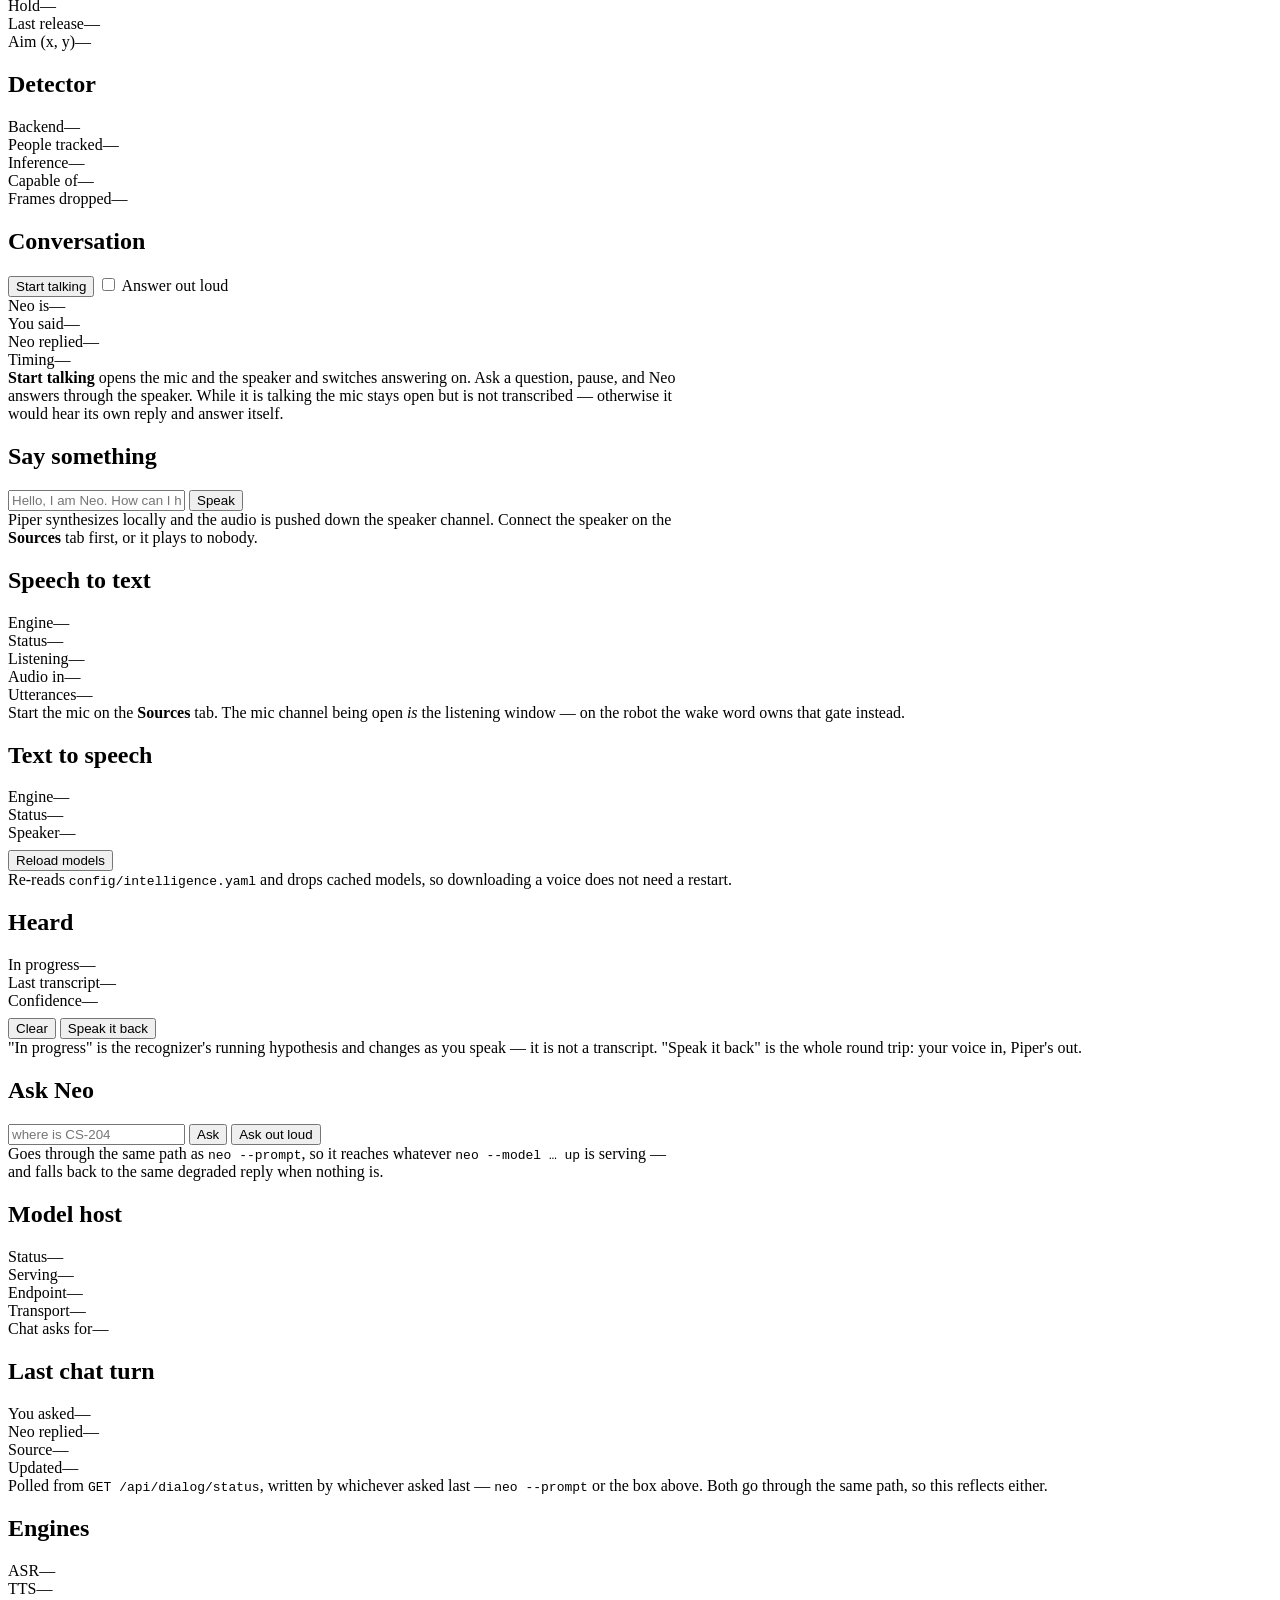
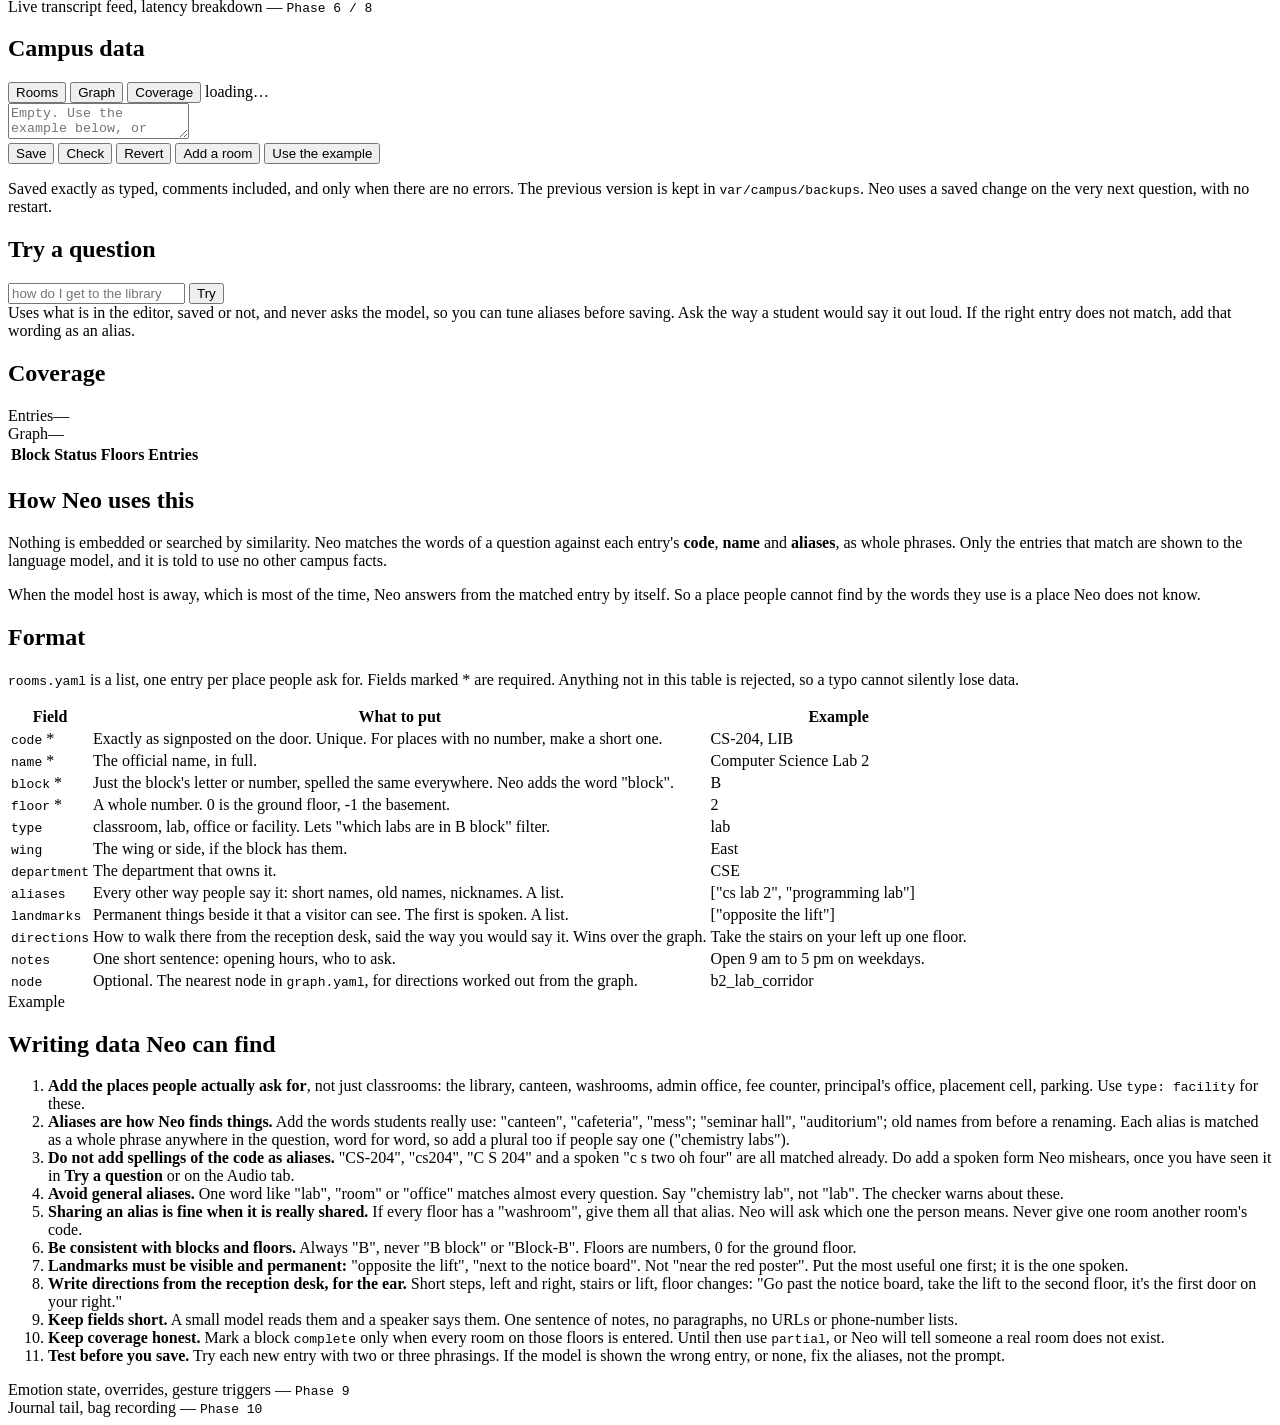
==== commit 1c474b85: "Pi provisioning, campus data and system prompt, password change and recovery Raspberry Pi setup (Ubu" ====
--- a/src/neo_webapp/neo_webapp/ui/index.html
+++ b/src/neo_webapp/neo_webapp/ui/index.html
@@ -14,8 +14,47 @@
     <div class="badge" id="badge-backend">backend: ?</div>
     <div class="spacer"></div>
     <button class="danger" id="btn-estop">E-STOP</button>
+    <button id="btn-password">Password</button>
     <button id="btn-logout">Sign out</button>
   </header>
+
+  <dialog id="password-dialog">
+    <form id="password-form" class="dialog-card">
+      <h2>Change password</h2>
+      <label for="pw-current">Current password</label>
+      <input id="pw-current" type="password" autocomplete="current-password" required>
+      <label for="pw-new">New password</label>
+      <input id="pw-new" type="password" autocomplete="new-password" minlength="10" required>
+      <label for="pw-confirm">New password again</label>
+      <input id="pw-confirm" type="password" autocomplete="new-password" minlength="10" required>
+      <div class="hint left">
+        At least 10 characters. Changing it signs out every other browser; this one
+        stays signed in.
+      </div>
+      <div class="error" id="pw-error"></div>
+      <div class="controls left">
+        <button type="submit" class="accent" id="pw-submit">Change password</button>
+        <button type="button" id="pw-cancel">Cancel</button>
+      </div>
+
+      <div class="dialog-section">
+        <h2>Recovery code</h2>
+        <div class="row"><span class="k">Status</span><span class="v" id="v-recovery">—</span></div>
+        <div class="hint left" style="margin-top:0">
+          Resets the password from the sign-in page if you forget it; without one,
+          "Forgot password?" cannot help. Works once.
+          Making a new one needs the current password above and replaces the old code.
+        </div>
+        <div class="controls left">
+          <button type="button" id="pw-recovery">New recovery code</button>
+        </div>
+        <div class="recovery-code" id="pw-recovery-code" hidden></div>
+        <div class="hint left" id="pw-recovery-note" hidden>
+          Save this now, somewhere away from the robot. It will not be shown again.
+        </div>
+      </div>
+    </form>
+  </dialog>
 
   <nav id="tabs">
     <button data-tab="sources" class="active">Sources</button>
@@ -24,7 +63,7 @@
     <button data-tab="vision">Vision</button>
     <button data-tab="audio">Audio</button>
     <button data-tab="dialog">Dialog</button>
-    <button data-tab="data" disabled>Data<span class="phase">P7</span></button>
+    <button data-tab="data">Data</button>
     <button data-tab="emotion" disabled>Emotion<span class="phase">P9</span></button>
     <button data-tab="logs" disabled>Logs<span class="phase">P10</span></button>
   </nav>
@@ -320,7 +359,162 @@
       </div>
     </section>
 
-    <section class="tab" id="tab-data"><div class="stub">Campus data editor, coverage map, unanswered questions — <code>Phase 7</code></div></section>
+    <!-- Data -->
+    <section class="tab" id="tab-data">
+      <div class="grid">
+        <div class="card wide">
+          <h2>Campus data</h2>
+          <div class="editor-bar">
+            <span class="seg" id="campus-files">
+              <button data-file="rooms" class="on">Rooms</button>
+              <button data-file="graph">Graph</button>
+              <button data-file="coverage">Coverage</button>
+            </span>
+            <span class="v muted" id="campus-state">loading…</span>
+          </div>
+          <textarea id="campus-editor" spellcheck="false" autocomplete="off"
+                    aria-label="Campus data file" placeholder="Empty. Use the example below, or start typing."></textarea>
+          <div class="controls left">
+            <button id="btn-campus-save" class="accent">Save</button>
+            <button id="btn-campus-validate">Check</button>
+            <button id="btn-campus-revert">Revert</button>
+            <button id="btn-campus-template">Add a room</button>
+            <button id="btn-campus-example">Use the example</button>
+          </div>
+          <ul class="issues" id="campus-issues"></ul>
+          <div class="hint left">
+            Saved exactly as typed, comments included, and only when there are no
+            errors. The previous version is kept in <code>var/campus/backups</code>.
+            Neo uses a saved change on the very next question, with no restart.
+          </div>
+        </div>
+
+        <div class="card wide">
+          <h2>Try a question</h2>
+          <div class="ask-row">
+            <input id="campus-q" type="text" autocomplete="off" placeholder="how do I get to the library">
+            <button id="btn-campus-try">Try</button>
+          </div>
+          <div id="campus-try-out" hidden>
+            <div class="row"><span class="k">Heard as</span><span class="v" id="v-try-normalized">—</span></div>
+            <div class="row"><span class="k">Matched</span><span class="v" id="v-try-matched">—</span></div>
+            <div class="row"><span class="k">Neo, with no model</span><span class="v" id="v-try-offline">—</span></div>
+            <details class="context">
+              <summary>What the model is shown</summary>
+              <pre id="v-try-context"></pre>
+            </details>
+          </div>
+          <div class="hint left">
+            Uses what is in the editor, saved or not, and never asks the model, so
+            you can tune aliases before saving. Ask the way a student would say it
+            out loud. If the right entry does not match, add that wording as an alias.
+          </div>
+        </div>
+
+        <div class="card">
+          <h2>Coverage</h2>
+          <div class="row"><span class="k">Entries</span><span class="v" id="v-campus-rooms">—</span></div>
+          <div class="row"><span class="k">Graph</span><span class="v" id="v-campus-graph">—</span></div>
+          <table class="cov" id="campus-coverage">
+            <thead><tr><th>Block</th><th>Status</th><th>Floors</th><th>Entries</th></tr></thead>
+            <tbody></tbody>
+          </table>
+        </div>
+
+        <div class="card">
+          <h2>How Neo uses this</h2>
+          <p class="prose">
+            Nothing is embedded or searched by similarity. Neo matches the words of
+            a question against each entry's <b>code</b>, <b>name</b> and
+            <b>aliases</b>, as whole phrases. Only the entries that match are shown
+            to the language model, and it is told to use no other campus facts.
+          </p>
+          <p class="prose">
+            When the model host is away, which is most of the time, Neo answers from
+            the matched entry by itself. So a place people cannot find by the words
+            they use is a place Neo does not know.
+          </p>
+        </div>
+
+        <div class="card wide">
+          <h2>Format</h2>
+          <div class="format" id="format-rooms">
+            <p class="prose"><code>rooms.yaml</code> is a list, one entry per place people ask for.
+              Fields marked * are required. Anything not in this table is rejected, so a typo cannot silently lose data.</p>
+            <div class="table-wrap">
+              <table class="fields">
+                <tr><th>Field</th><th>What to put</th><th>Example</th></tr>
+                <tr><td><code>code</code> *</td><td>Exactly as signposted on the door. Unique. For places with no number, make a short one.</td><td>CS-204, LIB</td></tr>
+                <tr><td><code>name</code> *</td><td>The official name, in full.</td><td>Computer Science Lab 2</td></tr>
+                <tr><td><code>block</code> *</td><td>Just the block's letter or number, spelled the same everywhere. Neo adds the word "block".</td><td>B</td></tr>
+                <tr><td><code>floor</code> *</td><td>A whole number. 0 is the ground floor, -1 the basement.</td><td>2</td></tr>
+                <tr><td><code>type</code></td><td>classroom, lab, office or facility. Lets "which labs are in B block" filter.</td><td>lab</td></tr>
+                <tr><td><code>wing</code></td><td>The wing or side, if the block has them.</td><td>East</td></tr>
+                <tr><td><code>department</code></td><td>The department that owns it.</td><td>CSE</td></tr>
+                <tr><td><code>aliases</code></td><td>Every other way people say it: short names, old names, nicknames. A list.</td><td>["cs lab 2", "programming lab"]</td></tr>
+                <tr><td><code>landmarks</code></td><td>Permanent things beside it that a visitor can see. The first is spoken. A list.</td><td>["opposite the lift"]</td></tr>
+                <tr><td><code>directions</code></td><td>How to walk there from the reception desk, said the way you would say it. Wins over the graph.</td><td>Take the stairs on your left up one floor.</td></tr>
+                <tr><td><code>notes</code></td><td>One short sentence: opening hours, who to ask.</td><td>Open 9 am to 5 pm on weekdays.</td></tr>
+                <tr><td><code>node</code></td><td>Optional. The nearest node in <code>graph.yaml</code>, for directions worked out from the graph.</td><td>b2_lab_corridor</td></tr>
+              </table>
+            </div>
+          </div>
+          <div class="format" id="format-graph" hidden>
+            <p class="prose"><code>graph.yaml</code> is optional. It describes walking routes as <b>nodes</b>
+              (places: <code>id</code>, <code>kind</code>, <code>block</code>, <code>floor</code>) joined by
+              <b>edges</b> (<code>from</code>, <code>to</code>, <code>instruction</code>, and optionally
+              <code>distance_m</code>, <code>kind</code>, <code>reverse_instruction</code>). Directions start at the node
+              with id <code>reception</code> and follow the shortest route. An edge is one-way unless it has a
+              <code>reverse_instruction</code>, because "go up the stairs" is wrong walked backwards.
+              If you only need directions to a few places, a room's <code>directions</code> text is simpler.</p>
+          </div>
+          <div class="format" id="format-coverage" hidden>
+            <p class="prose"><code>coverage.yaml</code> says how much of each block has been entered, so Neo can
+              be honest. <b>complete</b>: every room on the listed floors is in rooms.yaml, so a miss there means the
+              room does not exist. <b>partial</b>: some rooms are entered. <b>not_surveyed</b>: nothing yet, and Neo says
+              "I haven't learned C block yet" instead of guessing.</p>
+          </div>
+          <div class="example-head">
+            <span class="k">Example</span>
+          </div>
+          <pre class="example" id="campus-sample"></pre>
+        </div>
+
+        <div class="card wide">
+          <h2>Writing data Neo can find</h2>
+          <ol class="guide">
+            <li><b>Add the places people actually ask for</b>, not just classrooms: the library, canteen,
+              washrooms, admin office, fee counter, principal's office, placement cell, parking. Use
+              <code>type: facility</code> for these.</li>
+            <li><b>Aliases are how Neo finds things.</b> Add the words students really use: "canteen",
+              "cafeteria", "mess"; "seminar hall", "auditorium"; old names from before a renaming. Each alias
+              is matched as a whole phrase anywhere in the question, word for word, so add a plural too if people
+              say one ("chemistry labs").</li>
+            <li><b>Do not add spellings of the code as aliases.</b> "CS-204", "cs204", "C S 204" and a spoken
+              "c s two oh four" are all matched already. Do add a spoken form Neo mishears, once you have seen
+              it in <b>Try a question</b> or on the Audio tab.</li>
+            <li><b>Avoid general aliases.</b> One word like "lab", "room" or "office" matches almost every
+              question. Say "chemistry lab", not "lab". The checker warns about these.</li>
+            <li><b>Sharing an alias is fine when it is really shared.</b> If every floor has a "washroom", give
+              them all that alias. Neo will ask which one the person means. Never give one room another room's code.</li>
+            <li><b>Be consistent with blocks and floors.</b> Always "B", never "B block" or "Block-B". Floors are
+              numbers, 0 for the ground floor.</li>
+            <li><b>Landmarks must be visible and permanent:</b> "opposite the lift", "next to the notice board".
+              Not "near the red poster". Put the most useful one first; it is the one spoken.</li>
+            <li><b>Write directions from the reception desk, for the ear.</b> Short steps, left and right, stairs
+              or lift, floor changes: "Go past the notice board, take the lift to the second floor, it's the
+              first door on your right."</li>
+            <li><b>Keep fields short.</b> A small model reads them and a speaker says them. One sentence of notes,
+              no paragraphs, no URLs or phone-number lists.</li>
+            <li><b>Keep coverage honest.</b> Mark a block <code>complete</code> only when every room on those
+              floors is entered. Until then use <code>partial</code>, or Neo will tell someone a real room does
+              not exist.</li>
+            <li><b>Test before you save.</b> Try each new entry with two or three phrasings. If the model is
+              shown the wrong entry, or none, fix the aliases, not the prompt.</li>
+          </ol>
+        </div>
+      </div>
+    </section>
     <section class="tab" id="tab-emotion"><div class="stub">Emotion state, overrides, gesture triggers — <code>Phase 9</code></div></section>
     <section class="tab" id="tab-logs"><div class="stub">Journal tail, bag recording — <code>Phase 10</code></div></section>
   </main>
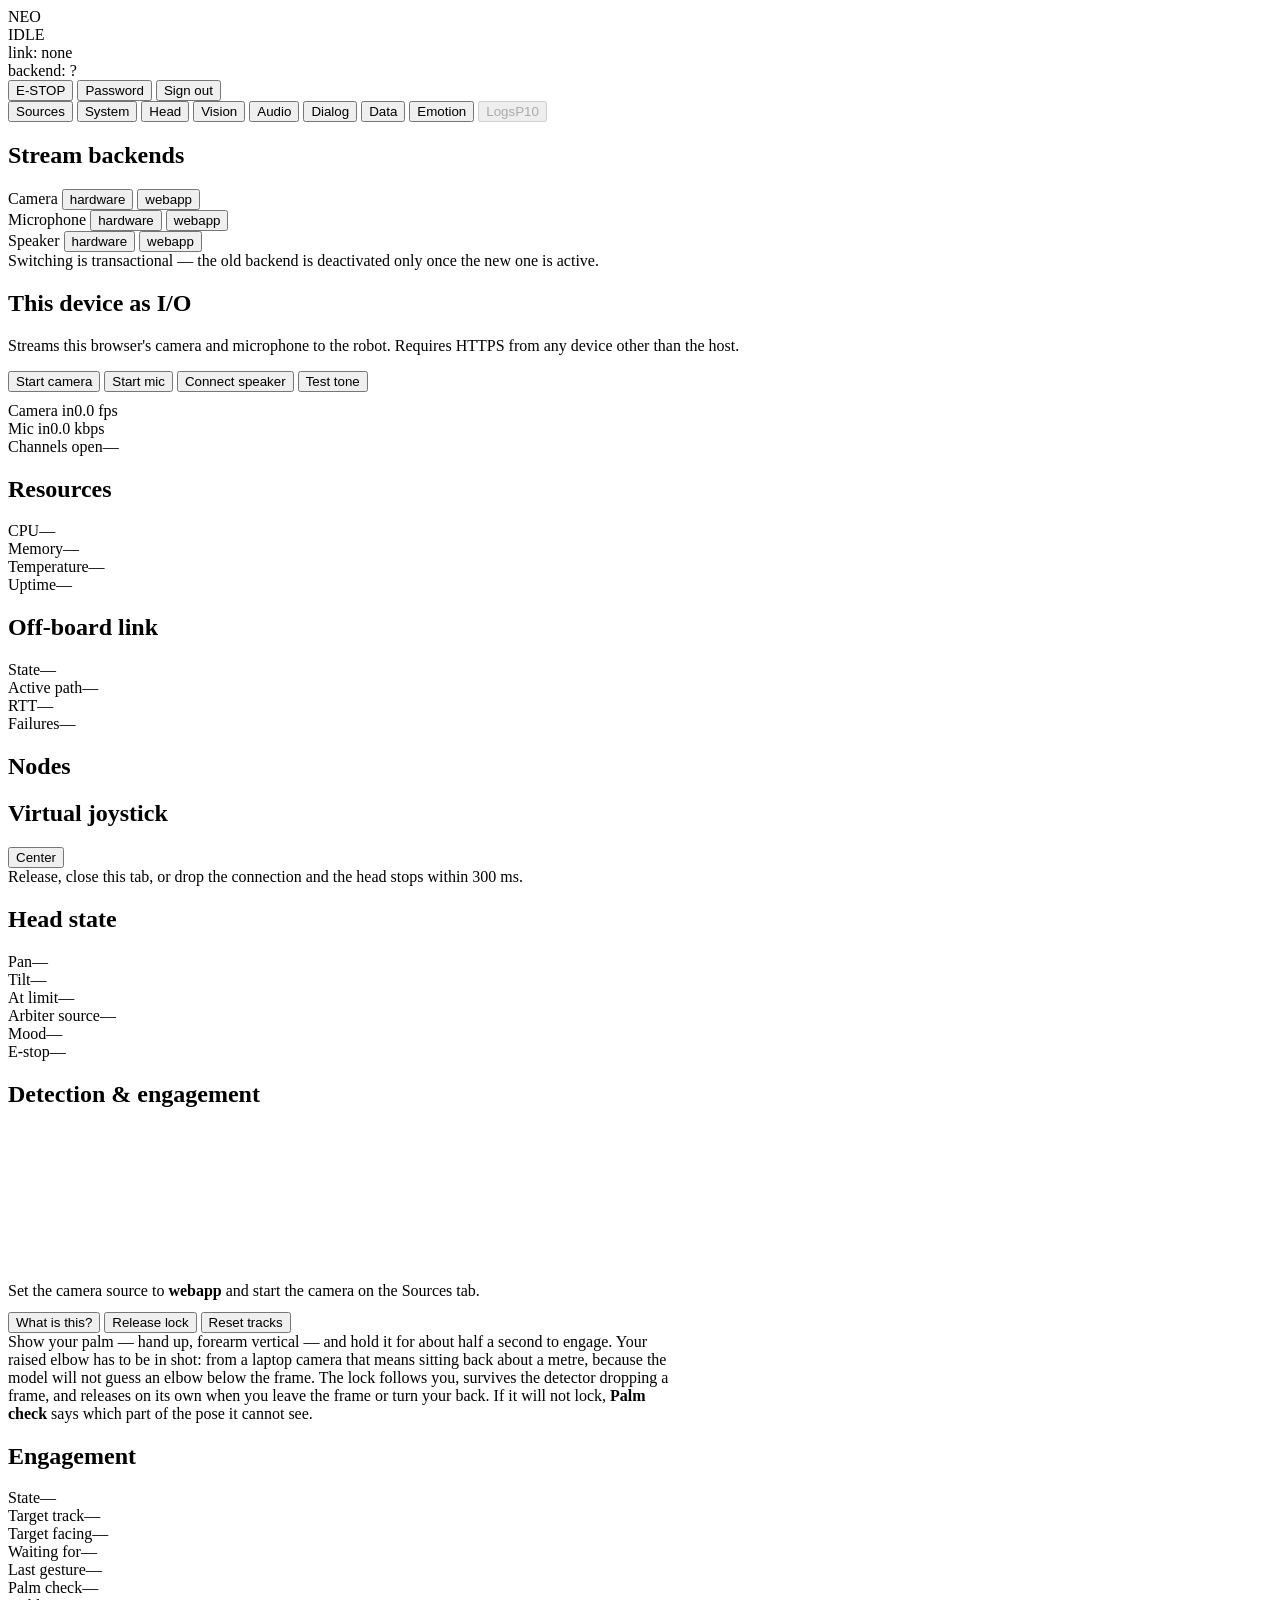
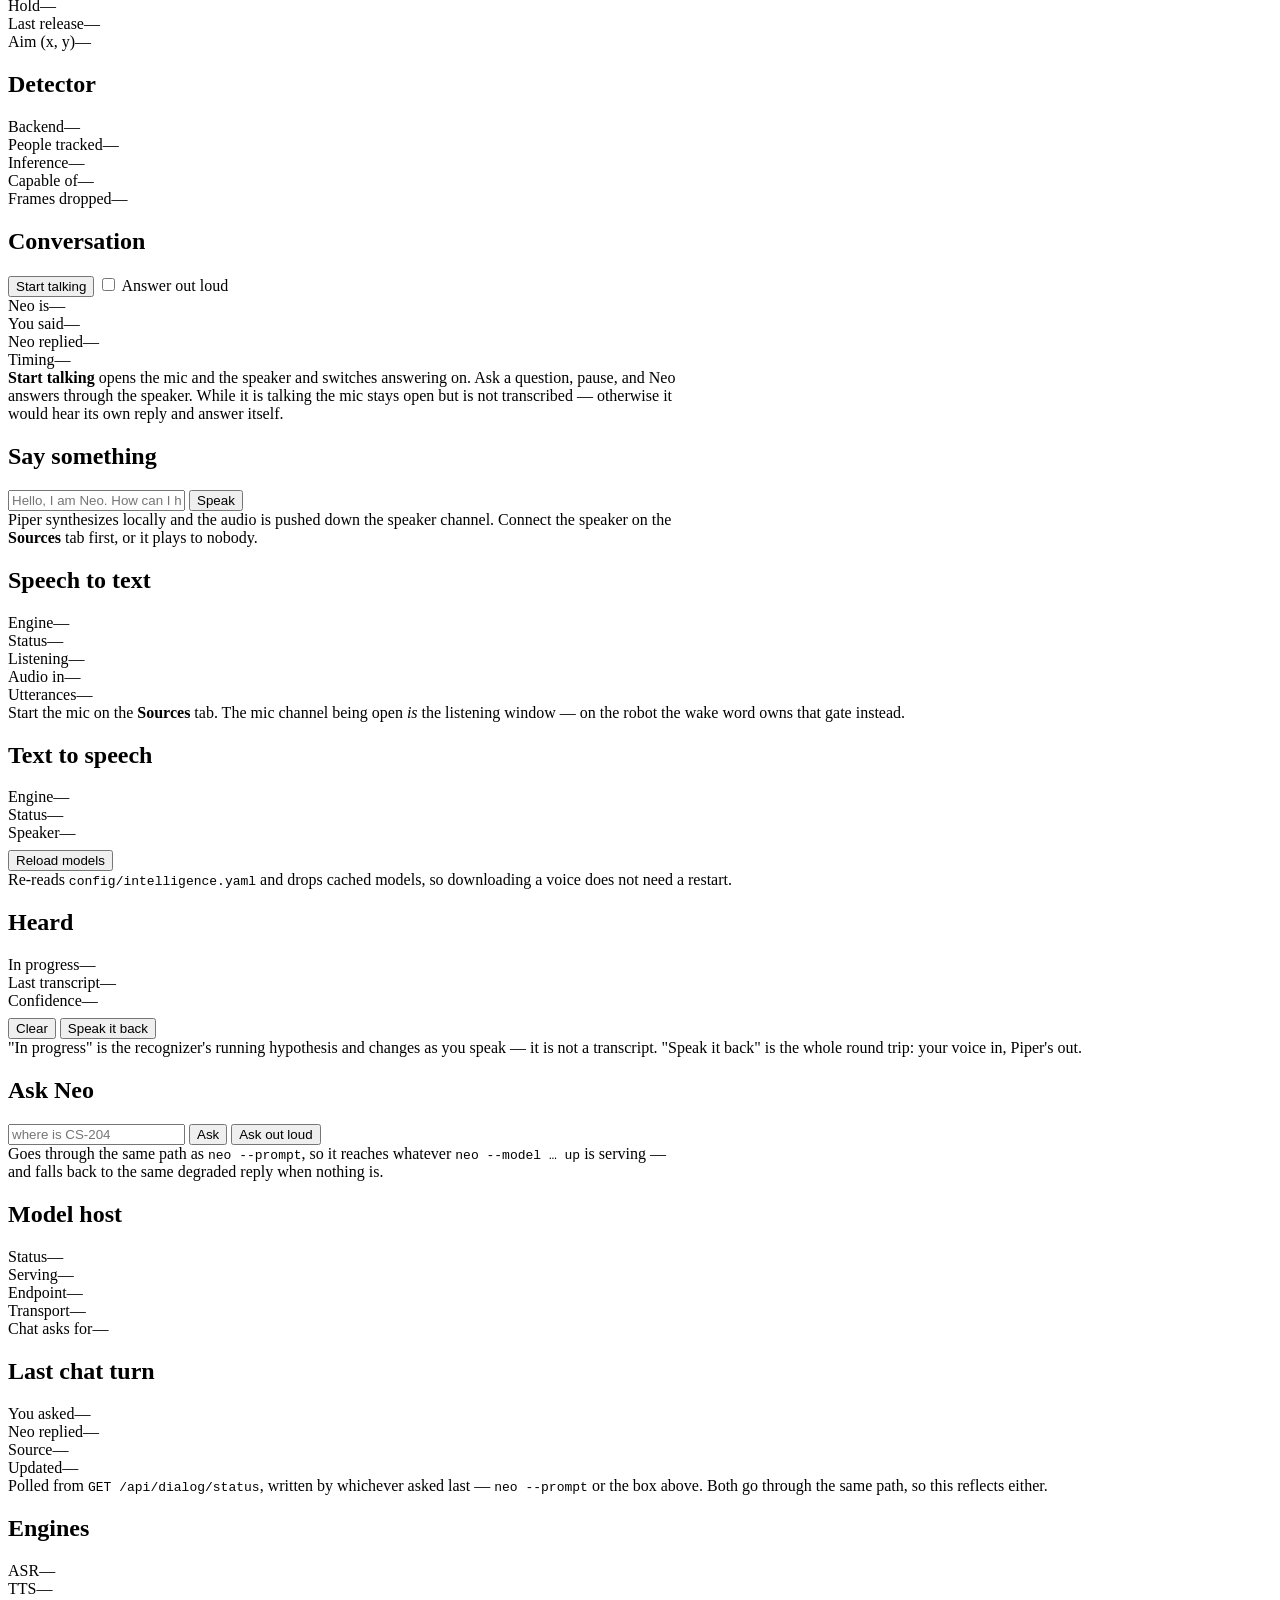
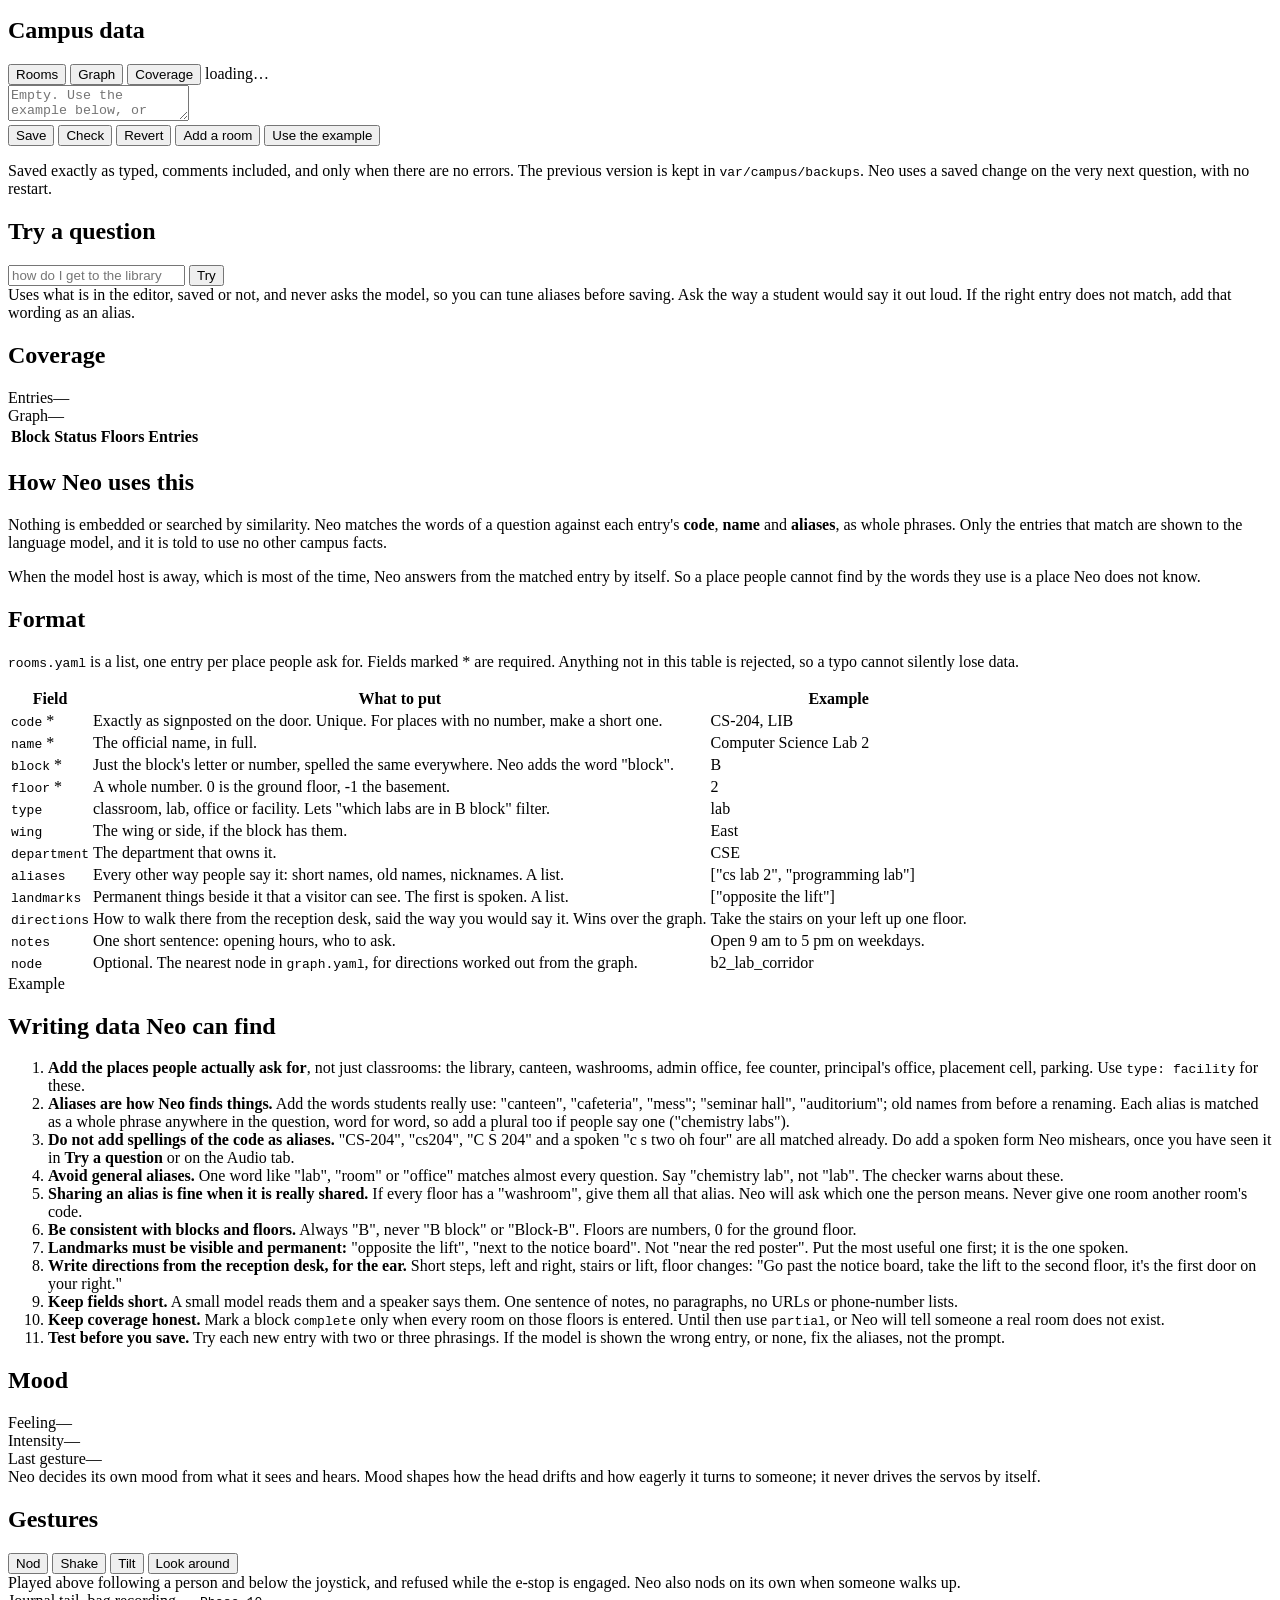
==== commit 3685fd6e: "Wake word, audio and camera nodes, the source mux, and panel control of the ROS graph neo_audio: the" ====
--- a/src/neo_webapp/neo_webapp/ui/index.html
+++ b/src/neo_webapp/neo_webapp/ui/index.html
@@ -64,7 +64,7 @@
     <button data-tab="audio">Audio</button>
     <button data-tab="dialog">Dialog</button>
     <button data-tab="data">Data</button>
-    <button data-tab="emotion" disabled>Emotion<span class="phase">P9</span></button>
+    <button data-tab="emotion">Emotion</button>
     <button data-tab="logs" disabled>Logs<span class="phase">P10</span></button>
   </nav>
 
@@ -199,6 +199,15 @@
           </div>
         </div>
 
+        <div class="card" id="card-robot-camera" style="grid-column: 1 / -1; max-width: 680px" hidden>
+          <h2>Robot camera</h2>
+          <img id="robot-camera" alt="The robot's camera"
+               style="width:100%;display:block;border-radius:6px;background:#0b0e12;min-height:120px">
+          <div class="hint" id="robot-camera-hint">
+            Refreshed about twice a second while this tab is open, and not at all otherwise.
+          </div>
+        </div>
+
         <div class="card">
           <h2>Engagement</h2>
           <div class="row"><span class="k">State</span><span class="v" id="v-eng-state">—</span></div>
@@ -225,6 +234,33 @@
     <!-- Audio -->
     <section class="tab" id="tab-audio">
       <div class="grid">
+        <div class="card" id="card-robot-voice" style="grid-column: 1 / -1; max-width: 680px" hidden>
+          <h2>The robot</h2>
+          <div class="row"><span class="k">Wake word</span><span class="v" id="v-wake-state">—</span></div>
+          <div style="height:8px;background:rgba(125,138,153,.25);border-radius:4px;overflow:hidden;margin:4px 0 10px">
+            <div id="v-wake-meter" style="height:100%;width:0;background:var(--good);transition:width .2s"></div>
+          </div>
+          <div class="row"><span class="k">Neo is</span><span class="v" id="v-robot-phase">—</span></div>
+          <div class="row"><span class="k">Heard</span><span class="v" id="v-robot-heard">—</span></div>
+          <div class="row"><span class="k">Replied</span><span class="v" id="v-robot-reply">—</span></div>
+          <div class="toggles">
+            <button id="btn-robot-wake" class="accent">Listen now</button>
+            <button id="btn-robot-cancel">Stop talking</button>
+          </div>
+          <div class="ask-row" style="margin-top:10px">
+            <input id="robot-say-input" type="text" autocomplete="off"
+                   placeholder="Welcome! Ask me where any room is.">
+            <button id="btn-robot-say">Say on robot</button>
+          </div>
+          <div class="answer" id="robot-voice-answer" hidden></div>
+          <div class="hint">
+            Neo listens for its name on its own microphone and answers through its own
+            speaker. <b>Listen now</b> opens the same listening window without the name,
+            like a push-to-talk. The bar is the wake word's live score; watching it while
+            saying "Neo" is how the threshold in <code>config/audio.local.yaml</code> is chosen.
+          </div>
+        </div>
+
         <div class="card" style="grid-column: 1 / -1; max-width: 680px">
           <h2>Conversation</h2>
           <div class="toggles" style="margin-top:0">
@@ -353,8 +389,20 @@
           <div class="row"><span class="k">ASR</span><span class="v" id="v-dlg-asr">—</span></div>
           <div class="row"><span class="k">TTS</span><span class="v" id="v-dlg-tts">—</span></div>
         </div>
-        <div class="card">
-          <div class="stub">Live transcript feed, latency breakdown — <code>Phase 6 / 8</code></div>
+        <div class="card" id="card-robot-dialog" hidden>
+          <h2>Ask the robot</h2>
+          <div class="ask-row">
+            <input id="robot-ask-input" type="text" autocomplete="off" placeholder="where is the library">
+            <button id="btn-robot-ask">Ask aloud</button>
+          </div>
+          <div class="answer" id="robot-ask-answer" hidden></div>
+          <div class="row"><span class="k">Last reply</span><span class="v" id="v-robot-reply2">—</span></div>
+          <div class="row"><span class="k">Answered from</span><span class="v" id="v-robot-source">—</span></div>
+          <div class="row"><span class="k">Turns</span><span class="v" id="v-robot-turns">—</span></div>
+          <div class="hint">
+            Enters the robot's own conversation exactly where a spoken question does
+            after the wake word, and is answered through the robot's speaker.
+          </div>
         </div>
       </div>
     </section>
@@ -515,7 +563,36 @@
         </div>
       </div>
     </section>
-    <section class="tab" id="tab-emotion"><div class="stub">Emotion state, overrides, gesture triggers — <code>Phase 9</code></div></section>
+    <!-- Emotion -->
+    <section class="tab" id="tab-emotion">
+      <div class="grid">
+        <div class="card">
+          <h2>Mood</h2>
+          <div class="row"><span class="k">Feeling</span><span class="v" id="v-emo-label">—</span></div>
+          <div class="row"><span class="k">Intensity</span><span class="v" id="v-emo-intensity">—</span></div>
+          <div class="row"><span class="k">Last gesture</span><span class="v" id="v-emo-gesture">—</span></div>
+          <div class="hint">
+            Neo decides its own mood from what it sees and hears. Mood shapes how the
+            head drifts and how eagerly it turns to someone; it never drives the servos
+            by itself.
+          </div>
+        </div>
+        <div class="card">
+          <h2>Gestures</h2>
+          <div class="controls" id="gesture-buttons">
+            <button data-gesture="nod">Nod</button>
+            <button data-gesture="shake">Shake</button>
+            <button data-gesture="tilt">Tilt</button>
+            <button data-gesture="scan">Look around</button>
+          </div>
+          <div class="answer" id="gesture-answer" hidden></div>
+          <div class="hint">
+            Played above following a person and below the joystick, and refused while
+            the e-stop is engaged. Neo also nods on its own when someone walks up.
+          </div>
+        </div>
+      </div>
+    </section>
     <section class="tab" id="tab-logs"><div class="stub">Journal tail, bag recording — <code>Phase 10</code></div></section>
   </main>
 
